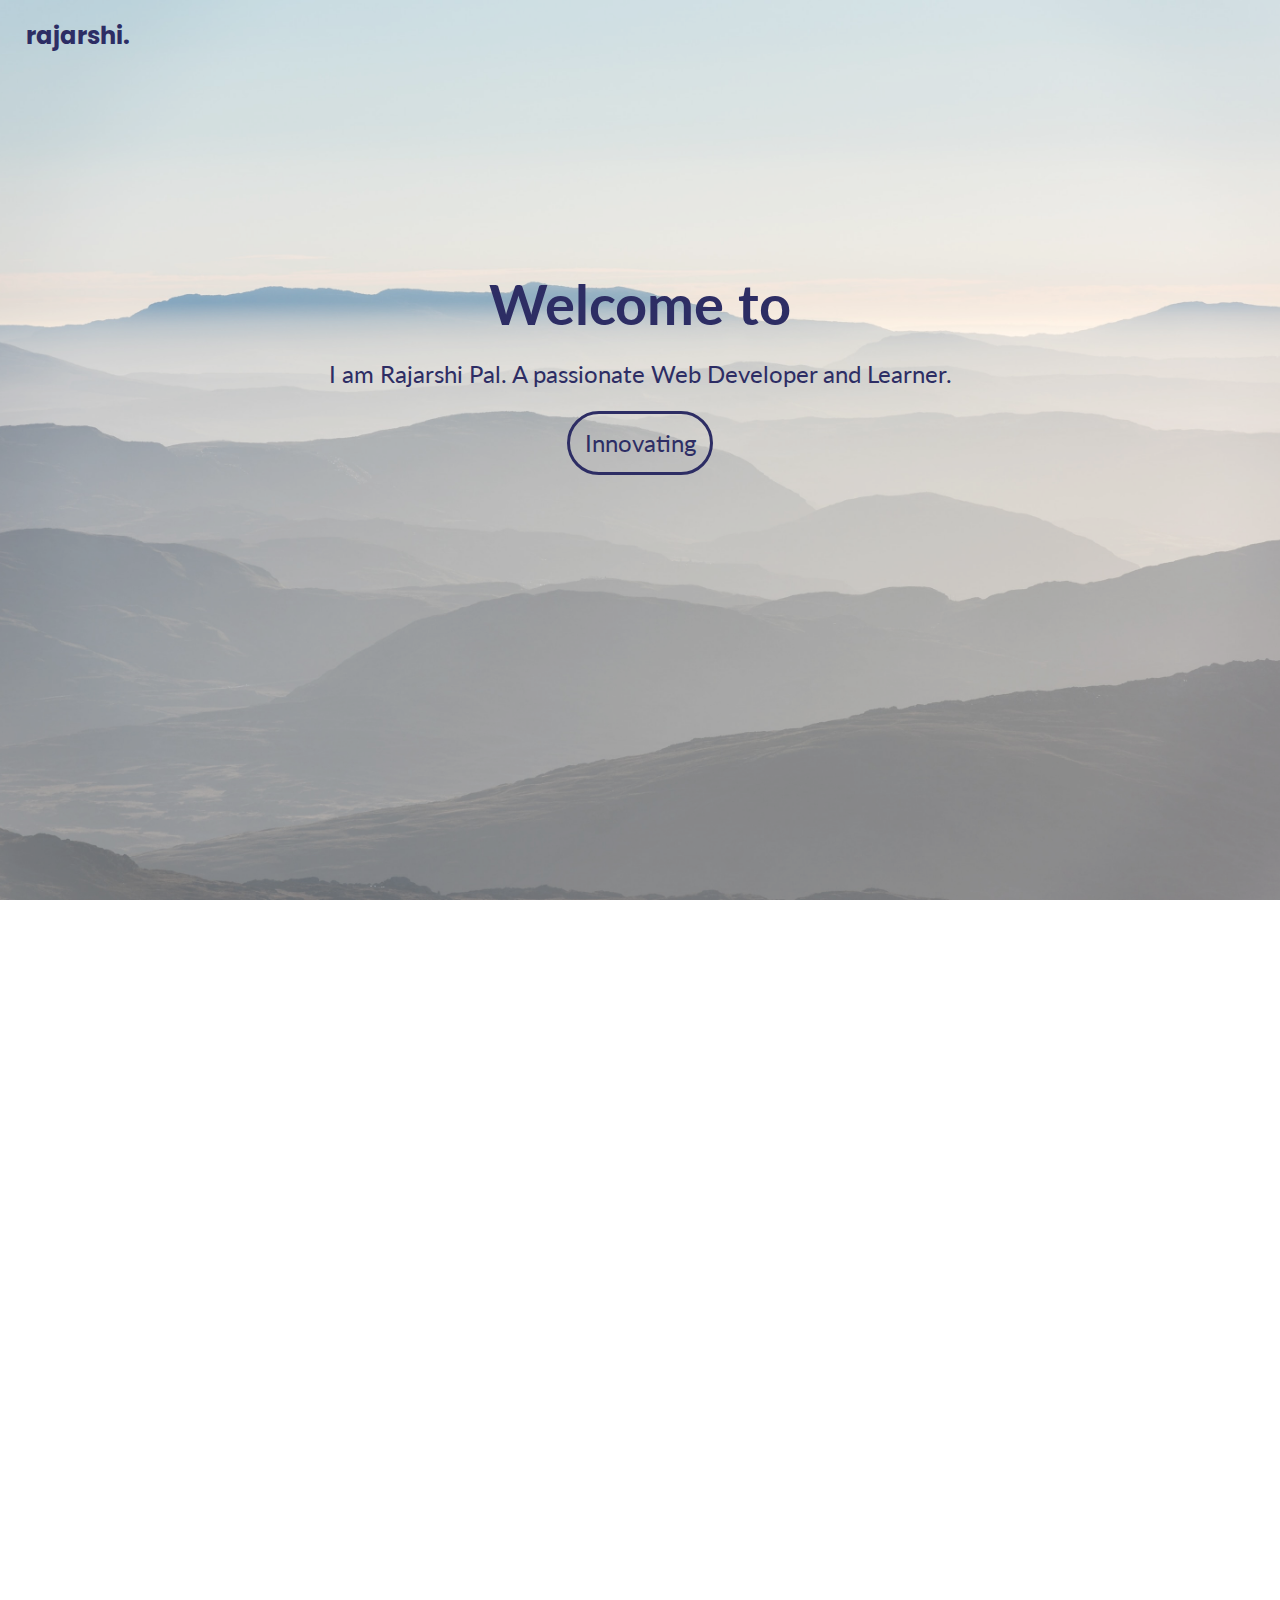
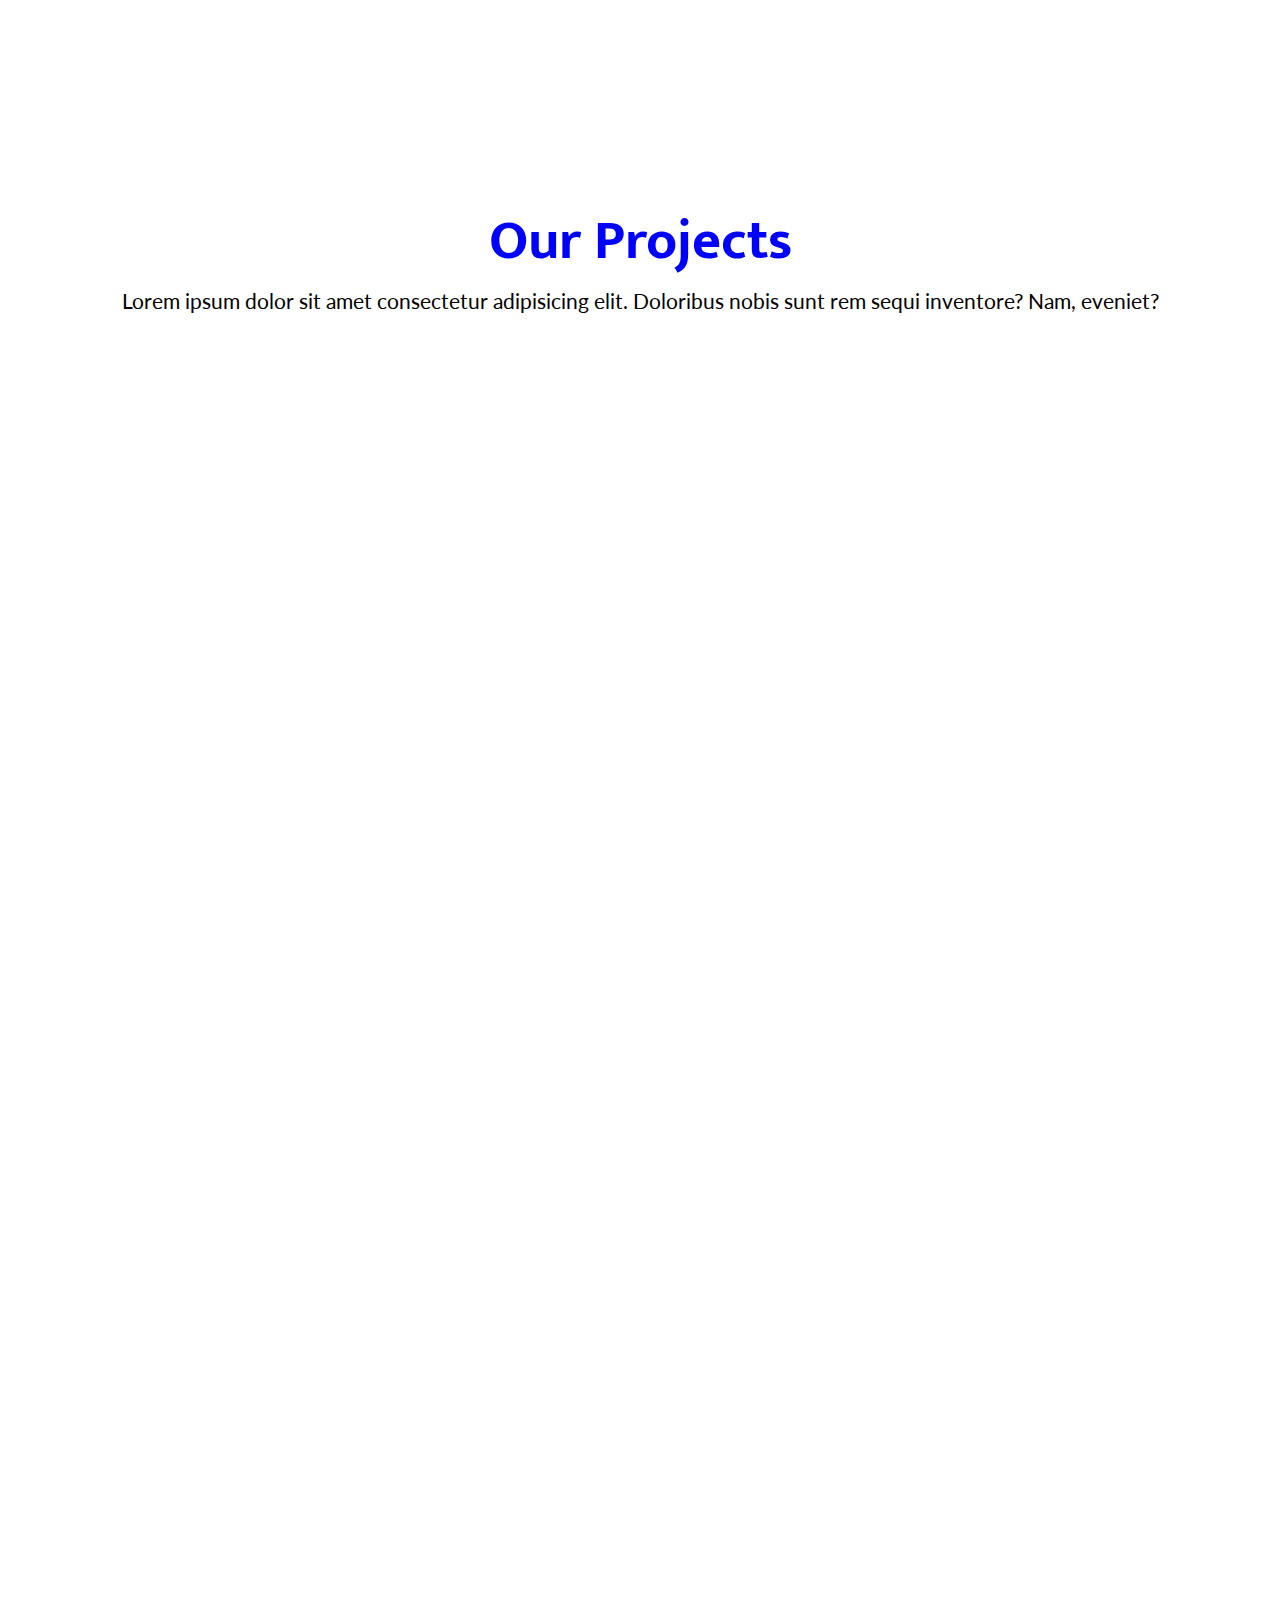
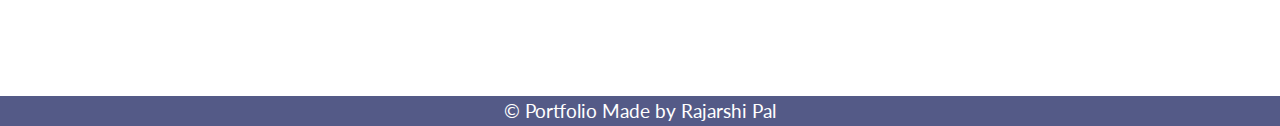
==== index.html @ eeebaffc "Added Snake Game Link" ====
<!DOCTYPE html>
<html lang="en">
  <head>
    <meta charset="UTF-8" />
    <meta name="viewport" content="width=device-width, initial-scale=1.0" />
    <title>My Portfolio| Rajarshi Pal</title>
    <!-- CSS File -->
    <link rel="stylesheet" href="style.css" />
    <!-- CSS ICONS -->
    <link
      rel="stylesheet"
      href="https://unicons.iconscout.com/release/v4.0.8/css/line.css"
    />
    <!-- Website icon  -->
    <link
      rel="apple-touch-icon"
      sizes="180x180"
      href="RP/apple-touch-icon.png"
    />
    <link
      rel="icon"
      type="image/png"
      sizes="32x32"
      href="RP/favicon-32x32.png"
    />
    <link
      rel="icon"
      type="image/png"
      sizes="16x16"
      href="RP/favicon-16x16.png"
    />
    <link rel="manifest" href="/site.webmanifest" />
  </head>
  <body>
    <!-- Preloader -->
    <div id="preloader"></div>

    <!-- Menu button and navbar -->
    <div id="menubtn"><i class="uil uil-bars btn-menu"></i></div>
    <nav id="navbar">
      <h2 class="nav-title">Navigation</h2>
      <i class="uil uil-times btn-cancel"></i>
      <ul class="nav-items">
        <li class="list-items"><a href="#Home">Home</a></li>
        <li class="list-items"><a href="#About">About</a></li>
        <li class="list-items"><a href="#Skills">Skills</a></li>
        <li class="list-items"><a href="#Projects">Projects</a></li>
        <li class="list-items"><a href="#Contacts">Contacts</a></li>
        <li class="list-items list-para">
          <p>
            Lorem ipsum dolor sit amet consectetur adipisicing elit. Voluptate
            laboriosam fugiat amet porro reprehenderit consectetur perspiciatis?
          </p>
        </li>
        <li class="list-items list-iconbox">
          <a href="#"
            ><i id="linked-icon" class="uil uil-linkedin-alt list-icons"></i
          ></a>
          <a href="#"
            ><i id="git-icon" class="uil uil-github-alt list-icons"></i
          ></a>
          <a href="#"
            ><i id="twiter-icon" class="uil uil-twitter-alt list-icons"></i
          ></a>
          <a href="#"
            ><i id="telegram-icon" class="uil uil-telegram-alt list-icons"></i
          ></a>
          <a href="#"
            ><i id="whatsapp-icon" class="uil uil-whatsapp list-icons"></i
          ></a>
        </li>
      </ul>
    </nav>

    <!-- Home Section -->
    <section id="Home">
      <div class="logo">rajarshi.</div>
      <div class="typeWriteBox">
        <h2 class="typeWriteTitle">
          <!-- Text will be dynamically added -->
        </h2>
        <p class="para">
          I am Rajarshi Pal. A passionate Web Developer and Learner.
        </p>
        <p class="typeWritePara para">
          <!-- Text will be dynamically added -->
        </p>
      </div>
    </section>

    <!-- About Section -->
    <section id="About">
      <div class="AboutBox">
        <div class="aboutImgBox">
          <img src="images/dp.jpeg" alt="My Image" />
        </div>
        <div class="aboutInfoBox">
          <h1 class="title-info">About Me</h1>
          <p class="para-info">
            I am a passionate JavaScript and Frontend Developer based on West
            Bengal, India who likes to transform imagination into reality.
          </p>
          <div class="aboutSpanBox">
            <div class="span-label">
              <span class="label-items">Name:</span>
              <span class="label-items">Date of Birth:</span>
              <span class="label-items">Address:</span>
              <span class="label-items">Zip Code:</span>
              <span class="label-items">Email:</span>
              <span class="label-items">Phone:</span>
            </div>
            <div class="span-value">
              <span class="val-items">Rajarshi Pal</span>
              <span class="val-items">Marth 23<sup>rd</sup>, 2004</span>
              <span class="val-items">Dum-Dum Nagerbazar, Kolkata</span>
              <span class="val-items">700055</span>
              <span class="val-items">rajarship23@gmail.com</span>
              <span class="val-items">+91 8100091562</span>
            </div>
          </div>
          <div class="aboutBtnBox">
            <i class="uil uil-github about-gitIcon"></i>
            <a href="https://github.com/palrajarshi" target="_blank"
              >Visit Github</a
            >
          </div>
        </div>
      </div>
    </section>

    <!-- Skills Section -->
    <section id="Skills">
      <nav class="skill-navbar" id="skillbar">
        <ul id="skill-items">
          <li>
            <a href="#edubox">Education</a>
          </li>
          <li>
            <a href="#expbox">Experience</a>
          </li>
          <li>
            <a href="#langbox">Languages</a>
          </li>
        </ul>
      </nav>

      <!-- Education -->
      <div class="skillsbox">
        <div id="edubox">
          <h3 class="skill-title">Education</h3>
          <div class="skill-value">
            <div class="skill-btns"><i class="uil uil-clipboard-alt"></i></div>
            <div class="skill-para">
              <p class="para-duration">2020-2024</p>
              <p class="para-primary">Bachelor's Degree</p>
              <p class="para-secondary">Guru Nanak Institute of Technology</p>
              <p class="para-tertiary">
                Lorem ipsum dolor, sit amet consectetur adipisicing elit.
                Recusandae dignissimos ducimus obcaecati, praesentium tenetur
                omnis?
              </p>
            </div>
          </div>
          <hr style="border: 1px solid rgba(0, 0, 0, 0.3); width: 80%" />
          <div class="skill-value">
            <div class="skill-btns"><i class="uil uil-clipboard-alt"></i></div>
            <div class="skill-para">
              <p class="para-duration">2020-2024</p>
              <p class="para-primary">Bachelor's Degree</p>
              <p class="para-secondary">Guru Nanak Institute of Technology</p>
              <p class="para-tertiary">
                Lorem ipsum dolor, sit amet consectetur adipisicing elit.
                Recusandae dignissimos ducimus obcaecati, praesentium tenetur
                omnis?
              </p>
            </div>
          </div>
          <hr style="border: 1px solid rgba(0, 0, 0, 0.3); width: 80%" />
          <div class="skill-value">
            <div class="skill-btns"><i class="uil uil-clipboard-alt"></i></div>
            <div class="skill-para">
              <p class="para-duration">2020-2024</p>
              <p class="para-primary">Bachelor's Degree</p>
              <p class="para-secondary">Guru Nanak Institute of Technology</p>
              <p class="para-tertiary">
                Lorem ipsum dolor, sit amet consectetur adipisicing elit.
                Recusandae dignissimos ducimus obcaecati, praesentium tenetur
                omnis?
              </p>
            </div>
          </div>
          <hr style="border: 1px solid rgba(0, 0, 0, 0.3); width: 80%" />
        </div>

        <!-- Experience -->
        <div id="expbox">
          <h3 class="skill-title margintop">Experiences</h3>
          <div class="skill-value">
            <div class="skill-btns"><i class="uil uil-clipboard-alt"></i></div>
            <div class="skill-para">
              <p class="para-duration">2020-2024</p>
              <p class="para-primary">Bachelor's Degree</p>
              <p class="para-secondary">Guru Nanak Institute of Technology</p>
              <p class="para-tertiary">
                Lorem ipsum dolor, sit amet consectetur adipisicing elit.
                Recusandae dignissimos ducimus obcaecati, praesentium tenetur
                omnis?
              </p>
            </div>
          </div>
          <hr style="border: 1px solid rgba(0, 0, 0, 0.3); width: 80%" />
          <div class="skill-value">
            <div class="skill-btns"><i class="uil uil-clipboard-alt"></i></div>
            <div class="skill-para">
              <p class="para-duration">2020-2024</p>
              <p class="para-primary">Bachelor's Degree</p>
              <p class="para-secondary">Guru Nanak Institute of Technology</p>
              <p class="para-tertiary">
                Lorem ipsum dolor, sit amet consectetur adipisicing elit.
                Recusandae dignissimos ducimus obcaecati, praesentium tenetur
                omnis?
              </p>
            </div>
          </div>
          <hr style="border: 1px solid rgba(0, 0, 0, 0.3); width: 80%" />
          <div class="skill-value">
            <div class="skill-btns"><i class="uil uil-clipboard-alt"></i></div>
            <div class="skill-para">
              <p class="para-duration">2020-2024</p>
              <p class="para-primary">Bachelor's Degree</p>
              <p class="para-secondary">Guru Nanak Institute of Technology</p>
              <p class="para-tertiary">
                Lorem ipsum dolor, sit amet consectetur adipisicing elit.
                Recusandae dignissimos ducimus obcaecati, praesentium tenetur
                omnis?
              </p>
            </div>
          </div>
          <hr style="border: 1px solid rgba(0, 0, 0, 0.3); width: 80%" />
        </div>

        <!-- Language -->
        <div id="langbox">
          <h3 class="skill-title margintop">Languages</h3>
          <div class="skill-value">
            <div class="skill-btns"><i class="uil uil-clipboard-alt"></i></div>
            <div class="skill-para">
              <p class="para-primary">English</p>
              <p class="para-secondary">Prefered Language</p>
              <p class="para-tertiary">
                Lorem ipsum dolor, sit amet consectetur adipisicing elit.
                Recusandae dignissimos ducimus obcaecati, praesentium tenetur
                omnis?
              </p>
            </div>
          </div>
          <hr style="border: 1px solid rgba(0, 0, 0, 0.3); width: 80%" />
          <div class="skill-value">
            <div class="skill-btns"><i class="uil uil-clipboard-alt"></i></div>
            <div class="skill-para">
              <p class="para-primary">Hindi</p>
              <p class="para-secondary">Secondary Language</p>
              <p class="para-tertiary">
                Lorem ipsum dolor, sit amet consectetur adipisicing elit.
                Recusandae dignissimos ducimus obcaecati, praesentium tenetur
                omnis?
              </p>
            </div>
          </div>
          <hr style="border: 1px solid rgba(0, 0, 0, 0.3); width: 80%" />
          <div class="skill-value">
            <div class="skill-btns"><i class="uil uil-clipboard-alt"></i></div>
            <div class="skill-para">
              <p class="para-primary">Bengali</p>
              <p class="para-secondary">Mother tongue</p>
              <p class="para-tertiary">
                Lorem ipsum dolor, sit amet consectetur adipisicing elit.
                Recusandae dignissimos ducimus obcaecati, praesentium tenetur
                omnis?
              </p>
            </div>
          </div>
          <hr style="border: 1px solid rgba(0, 0, 0, 0.3); width: 80%" />
        </div>
      </div>
    </section>

    <!-- Projects Section -->
    <section id="Projects">
      <h1 class="contact-title">Our Projects</h1>
      <p class="contact-para">
        Lorem ipsum dolor sit amet consectetur adipisicing elit. Doloribus nobis
        sunt rem sequi inventore? Nam, eveniet?
      </p>
      <div class="projbox">
        <div class="proj-items">
          <img src="images/project1.png" alt="" />
          <div class="text-over">
            <a
              href="https://palrajarshi.github.io/Jumping-Game/"
              target="_blank"
              ><i class="uil uil-link link-icon"></i
            ></a>
            <p>Kazuha Jump! A Jumping Game</p>
          </div>
        </div>
        <div class="proj-items">
          <img src="images/project2.png" alt="" />
          <div class="text-over">
            <a href="https://palrajarshi.github.io/Notes-App/" target="_blank"
              ><i class="uil uil-link link-icon"></i
            ></a>
            <p>Awesome Series: Notes App</p>
          </div>
        </div>
        <div class="proj-items">
          <img src="images/project4.png" alt="" />
          <div class="text-over">
            <a
              href="https://palrajarshi.github.io/Countdown-Timer/"
              target="_blank"
              ><i class="uil uil-link link-icon"></i
            ></a>
            <p>Awesome Series: Timer</p>
          </div>
        </div>
        <div class="proj-items">
          <img src="images/project3.png" alt="" />
          <div class="text-over">
            <a
              href="https://palrajarshi.github.io/Analog-Clock/"
              target="_blank"
              ><i class="uil uil-link link-icon"></i
            ></a>
            <p>Awesome Series: Clock Analog</p>
          </div>
        </div>
        <div class="proj-items">
          <img src="images/project5.png" alt="" />
          <div class="text-over">
            <a href="https://palrajarshi.github.io/Snake-Game/"
              ><i class="uil uil-link link-icon"></i
            ></a>
            <p>Snake Mania: Snake Game!</p>
          </div>
        </div>
        <div class="proj-items">
          <img src="images/project6.png" alt="" />
          <div class="text-over">
            <a href="https://palrajarshi.github.io/Calculator/" target="_blank"
              ><i class="uil uil-link link-icon"></i
            ></a>
            <p>Awesome Series: Calculator!</p>
          </div>
        </div>
      </div>
    </section>

    <!-- Contacts Section -->
    <section id="Contacts">
      <h1 class="contact-title">Contact Me</h1>
      <p class="contact-para">
        Lorem ipsum dolor sit amet consectetur adipisicing elit. Doloribus nobis
        sunt rem sequi inventore? Nam, eveniet?
      </p>
      <div class="contact-cards">
        <div class="card-items">
          <div class="item-icons"><i class="uil uil-whatsapp"></i></div>
          <p class="para-primary text-center">Whatsapp</p>
          <p class="para-tertiary text-center">
            Lorem ipsum dolor sit amet consectetur adipisicing elit.
          </p>
        </div>
        <div class="card-items">
          <div class="item-icons"><i class="uil uil-linkedin"></i></div>
          <p class="para-primary text-center">LinkedIn</p>
          <p class="para-tertiary text-center">
            Lorem, ipsum dolor sit amet consectetur adipisicing elit.
            Perspiciatis!
          </p>
        </div>
        <div class="card-items">
          <div class="item-icons"><i class="uil uil-telegram-alt"></i></div>
          <p class="para-primary text-center">Email</p>
          <p class="para-tertiary text-center">
            Lorem, ipsum dolor sit amet consectetur adipisicing elit.
            Perspiciatis!
          </p>
        </div>
        <div class="card-items">
          <div class="item-icons"><i class="uil uil-globe"></i></div>
          <p class="para-primary text-center">Website</p>
          <p class="para-tertiary text-center">
            Lorem, ipsum dolor sit amet consectetur adipisicing elit.
            Perspiciatis!
          </p>
        </div>
      </div>
    </section>
    <footer id="Foot">&copy; Portfolio Made by Rajarshi Pal</footer>
    <script src="script.js" defer></script>
  </body>
</html>
---- style.css ----
/* 1. Import Font */
@import url("https://fonts.googleapis.com/css2?family=DM+Serif+Display&family=Dancing+Script:wght@600&family=Fjalla+One&family=Kanit:wght@300&family=Lato&family=Roboto+Slab&display=swap");
@import url("https://fonts.googleapis.com/css2?family=Kanit:wght@300&family=Merriweather:wght@300&family=Mukta:wght@500&family=Poppins&display=swap");
/* 2. Initialisations */
* {
  font-family: "Lato", sans-serif;
  margin: 0;
  padding: 0;
  box-sizing: border-box;
}
html {
  scroll-behavior: smooth;
}
#preloader {
  background: #000 url(images/b6e0b072897469.5bf6e79950d23.gif) no-repeat center
    center;
  background-size: 25%;
  height: 100vh;
  width: 100%;
  position: fixed;
  z-index: 100;
}

/* 3.Section - Navbar */
#navbar {
  background: rgb(66 87 107 / 67%);
  z-index: 1;
  position: fixed;
  right: 0;
  top: 0;
  height: 100vh;
  width: 18rem;
  transition: all 0.6s ease;
  transform: translateX(100%);
}
/* 3.1 Navbar Menu button */
#menubtn {
  width: 3rem;
  text-align: center;
  border-radius: 0.6rem;
  font-size: 2rem;
  background: #4e535f9e;
  color: white;
  position: fixed;
  top: 2%;
  right: 1%;
  cursor: pointer;
  z-index: 10;
}
.btn-cancel {
  font-size: 2rem;
  position: absolute;
  color: white;
  top: 2.5%;
  right: 5%;
  cursor: pointer;
}
.btn-cancel:hover {
  color: #b353f9;
}

/* 3.2 Navbar ul(nav- items) */
.nav-title {
  color: #2de7c7;
  margin: 1rem;
  font-family: "Kanit", sans-serif;
}
.nav-items {
  color: white;
  font-size: 1.2rem;
  list-style: none;
  width: 90%;
  height: 90%;
  margin: 2rem auto;
  font-family: "Roboto Slab", serif;
}

/* 3.3 Animate ul(nav-items) */
.animateItems {
  animation: aniLeftSlide 0.6s ease-in-out;
}
@keyframes aniLeftSlide {
  0% {
    transform: translateX(60%);
  }
  100% {
    transform: translateX(0%);
  }
}

.list-items {
  margin: 0.4rem;
  padding: 0.4rem;
}
.list-items:nth-child(-n + 6):not(:nth-child(7)):hover {
  box-shadow: 2px 2px;
}
.list-iconbox {
  display: flex;
  justify-content: space-between;
  align-items: end;
  height: 30%;
}
.list-items a {
  color: white;
  text-decoration: none;
  transform: rotateY(0deg);
  transition: transform 0.6s ease;
}

.list-icons {
  font-size: 2rem;
}
.list-items a:hover,
.list-items:nth-child(6):hover {
  color: #2ac3ec;
  transform: rotateY(360deg);
}

/* 4.Section - Home */
#Home {
  height: 100vh;
  display: flex;
  justify-content: center;
  align-items: center;
}
.logo {
  font-family: "Poppins", sans-serif;
  position: absolute;
  top: 2%;
  left: 2%;
  font-size: 1.5rem;
  font-weight: bold;
  color: #2d2d64;
}
#Home::before {
  content: "";
  position: absolute;
  height: 100%;
  width: 100%;
  background: var(--changeBg, url(images/bgcheck3.jpg));
  background-repeat: no-repeat;
  background-position: center;
  background-size: cover;
  height: 100vh;
  z-index: -3;
  transition: background 0.6s ease;
  opacity: 80%;
}

/* 4.1 Home: Title and Para */

.typeWriteBox {
  height: 40%;
  display: flex;
  flex-direction: column;
  align-items: center;
  font-family: "DM Serif Display", serif;
  color: #2d2d64;
}
.typeWriteTitle {
  font-size: 3.5rem;
}
.para {
  font-family: "Lato", sans-serif;
  margin-top: 1rem;
  padding: 0.4rem;
  font-size: 1.5rem;
  white-space: nowrap;
  text-align: center;
}
.typeWritePara {
  padding: 0.9rem;
  border-radius: 2rem;
  border: transparent;
  text-align: center;
  border: 0.2rem solid;
  opacity: 0;
  transition: opacity 3s ease;
}

/* 4. Section - About */
#About {
  margin: 2rem 0 4rem 0;
  display: flex;
  align-items: center;
  justify-content: center;
}
.AboutBox {
  display: flex;
  height: 90%;
  width: 80%;
  transform: translateX(0);
}
.aboutImgBox {
  /* border: 2px solid; */
  opacity: 0;
  height: 100%;
  width: 40%;
  border-radius: 1rem;
  overflow: hidden;
  transition: all 0.6s ease;
}
/* 4.1 Section - About Info Box */
.aboutInfoBox {
  opacity: 0;
  height: 100%;
  width: 55%;
  margin-left: 3rem;
  transition: all 1.6s ease-in-out;
}
.title-info {
  font-size: 3.5rem;
  display: flex;
  align-items: center;
  height: 15%;
  color: blue;
  font-family: "Mukta", sans-serif;
}
.para-info {
  font-size: 1.1rem;
  color: #787278;
  height: 15%;
  display: flex;
  align-items: center;
  margin-bottom: 1rem;
}
/* 4.2 Section - Spanbox (label and val) Box  */
.aboutSpanBox {
  display: flex;
  font-size: 1.1rem;
  height: 55%;
  margin-bottom: 1rem;
}
.span-label {
  display: flex;
  flex-direction: column;
  color: #2e2c2c;
  margin-right: 1rem;
  font-weight: bold;
}
.span-value {
  display: flex;
  flex-direction: column;
  color: #948d8d;
}

.label-items,
.val-items {
  line-height: 3rem;
  white-space: nowrap;
}
/* .label-items{
  white-space: nowrap;
} */
/* 4.3 Section - Button Box  */
.aboutBtnBox {
  display: flex;
  align-items: center;
  height: 15%;
}
.aboutBtnBox a {
  text-decoration: none;
  color: white;
  font-size: 1.2rem;
  margin-left: 0.3rem;
  background-color: #3e64ff;
  border: #5871d6c5;
  padding: 0.6rem;
  border-radius: 1rem;
  box-shadow: 2px 2px rgba(0, 0, 0, 0.3);
}
.aboutBtnBox a:hover {
  color: #07154b;
}
.about-gitIcon {
  cursor: pointer;
  margin-left: 0.3rem;
  font-size: 2.5rem;
}

/* 4.4 Section - About Image Box  */
.aboutImgBox img {
  height: 100%;
  width: 100%;
  object-fit: fill;
}

/* 5. Section - Skills */
#Skills {
  display: flex;
  opacity: 0;
  transition: 0.6s ease;
}

/* 5.1 Skill Navbar */
#skillbar {
  opacity: 0;
  position: sticky;
  left: 0;
  top: 30%;
  width: 20%;
  height: 15%;
  display: flex;
  justify-content: center;
  align-items: center;
}
#skill-items {
  list-style: none;
}
#skill-items li {
  padding: 0.5rem;
  margin: 0.1rem;
}
#skill-items li a {
  font-size: 1.3rem;
  font-family: "Kanit", sans-serif;
  color: black;
  text-decoration: none;
  font-weight: bold;
}
#skill-items li a:hover {
  color: blue;
}

/* Dynamically add effect */
.AddNavEffect {
  box-shadow: 2px 2px rgba(0, 0, 0, 0.3);
  padding: 0.4rem;
  transform: translateX(20%);
  transition: 0.6s ease;
  border-bottom: 0.2rem solid blue;
}
.skillsbox {
  width: 75%;
  height: 100%;
  margin-left: 1rem;
}

.skill-title {
  font-size: 2.2rem;
  color: blue;
  font-family: "Mukta", sans-serif;
  margin: 0rem 1rem 1rem 1rem;
}
.margintop {
  margin-top: 2rem;
}
.skill-value {
  display: flex;
  margin: 1rem;
  font-size: 1.2rem;
}
.uil-clipboard-alt {
  font-size: 2.1rem;
  background-color: blue;
  border-radius: 30%;
  color: white;
  padding: 0.2rem;
}
.skill-btns {
  margin: 0.5rem 0.5rem 0 0.6rem;
}
.skill-para {
  width: 75%;
}

#edubox {
  transform: translateY(0%);
  opacity: 0;
  transition: 0.6s ease;
}
#expbox {
  transform: translateY(0%);
  opacity: 0;
  transition: 0.6s ease;
}
#langbox {
  transform: translateY(0%);
  opacity: 0;
  transition: 0.6s ease;
}
/* 5.2 Section: Skills, Para  */
.para-duration {
  color: blue;
}
.para-primary {
  font-family: "Merriweather", serif;
  font-size: 1.4rem;
  padding: 0.2rem;
  margin: 0.2rem;
  font-weight: bold;
}
.para-duration {
  font-family: "Merriweather", serif;
  padding: 0.2rem;
  margin: 0.2rem;
}
.para-secondary {
  font-family: "Merriweather", serif;
  font-weight: bold;
  padding: 0.2rem;
  margin: 0.2rem;
  font-size: 1.1rem;
}
.para-tertiary {
  font-family: "Merriweather", serif;
  padding: 0.2rem;
  margin: 0.2rem;
  font-size: 1rem;
  color: #888080;
}
/* 5.2.1 Dynamic Animations */
.animateYitems {
  animation: aniYSlide 0.6s ease-in-out;
}
@keyframes aniYSlide {
  0% {
    transform: translateY(80%);
  }
  100% {
    transform: translateY(0%);
  }
}
/* 6 Section: Projects  */
#Projects {
  /* opacity: 0; */
  margin-top: 2rem;
  transition: 0.6s ease;
}
.projbox {
  opacity: 0;
  margin-top: 2rem;
  display: grid;
  grid-template-columns: repeat(auto-fill, minmax(23rem, 1fr));
  grid-template-rows: repeat(2, 1fr);
  transition: 1s ease;
}
.proj-items {
  position: relative;
}
.proj-items img {
  border: 2px solid white;
  object-fit: fill;
  height: 100%;
  width: 100%;
}
/* 6.1 Text over */
.text-over {
  color: wheat;
  border: 2px solid;
  position: absolute;
  display: flex;
  justify-content: center;
  align-items: center;
  top: 0;
  font-size: 1.6rem;
  opacity: 0;
  width: 100%;
  height: 100%;
  transition: 0.6s ease;
}
.text-over p {
  font-family: "Mukta", sans-serif;
}
.text-over a {
  color: white;
}
.bgBlue {
  background: #2727ee89;
  transition: 0.3s ease;
}
.link-icon {
  cursor: pointer;
  margin-right: 0.7rem;
  /* font-size: 2rem; */
}
/* 7 Section: Contacts  */
#Contacts {
  margin: 3rem 0 2rem 0;
  opacity: 0;
  transition: 2.5s ease;
}

.contact-para {
  text-align: center;
  font-size: 1.3rem;
}
.contact-title {
  text-align: center;
  font-size: 3.5rem;
  color: blue;
  font-family: "Mukta", sans-serif;
}

/* 6.1 Section: Contacts - Card items */
.contact-cards {
  display: grid;
  grid-template-columns: repeat(auto-fill, minmax(15rem, 1fr));
  gap: 2rem;
  width: 80%;
  margin: 3.7rem auto;
  justify-content: center;
}
.card-items {
  padding-top: 0.5rem;
  border-radius: 0.8rem;
  box-shadow: -0.2rem -0.2rem 0.9rem 0.3rem rgba(0, 0, 0, 0.3);
  transition: 0.6s ease;
  height: 19rem;
}
.card-items:hover {
  transform: scale(1.1);
}
.text-center {
  text-align: center;
  margin-top: 1rem;
}
.item-icons {
  display: flex;
  justify-content: center;
  color: white;
  background: blue;
  border-radius: 50%;
  font-size: 4rem;
  width: 44%;
  padding: 1rem;
  margin: 1rem auto;
}

/* Foot Section */
#Foot {
  background: #545a87;
  color: white;
  text-align: center;
  font-size: 1.2rem;
  padding: 0.2rem;
  margin-top: 1rem;
}

/* Responsive */
@media (min-width: 1501px) {
  .projbox {
    grid-template-columns: repeat(auto-fill, minmax(30rem, 1fr));
  }
  .contact-cards {
    grid-template-columns: repeat(auto-fill, minmax(18rem, 1fr));
  }
}
/* From width 1450px */
@media (max-width: 1500px) {
  .aboutImgBox {
    width: 25rem;
    height: 32.6rem;
  }
  .contact-cards {
    grid-template-columns: repeat(auto-fill, minmax(15rem, 1fr));
  }
}

/* From width 900px */
@media (max-width: 900px) {
  #skillbar {
    margin-left: 1rem;
  }
  .aboutImgBox {
    width: 34rem;
    margin: auto;
  }
  .projbox {
    grid-template-columns: repeat(auto-fill, minmax(16rem, 1fr));
  }
  .title-info {
    display: block;
    text-align: center;
  }
  .aboutInfoBox {
    margin-top: 2rem;
    width: 90%;
  }
  .aboutSpanBox {
    justify-content: center;
  }
  .AboutBox {
    flex-direction: column;
  }
  .skillsbox {
    margin-left: 3rem;
    width: 100%;
  }
  /* .skillsbox {
    
  } */
}
/* From width 680px */
@media (max-width: 680px) {
  .skill-para {
    width: 100%;
  }
  .typeWriteTitle {
    font-size: 2.5rem;
  }
  .para {
    white-space: inherit;
    font-size: 1.1rem;
  }
  .aboutImgBox {
    width: 28rem;
  }
  .para-primary {
    font-size: 1rem;
  }
  .para-duration {
    font-size: 1rem;
  }
  .para-secondary {
    font-size: 1rem;
  }
  .para-tertiary {
    font-size: 1rem;
  }
  #skill-items li a {
    font-size: 1rem;
  }
  .skill-title {
    font-size: 1.8rem;
  }
  .contact-cards {
    grid-template-columns: repeat(auto-fill, minmax(13rem, 1fr));
  }
}

/* From width 530px */
@media (max-width: 530px) {
  .aboutImgBox {
    width: 18rem;
    border-radius: 50%;
    height: 18rem;
  }
  .title-info {
    font-size: 3rem;
  }
  .aboutSpanBox {
    font-size: 1rem;
  }
  .AboutBox {
    width: 100%;
  }
  #skillbar {
    display: none;
  }
  .skillsbox {
    margin-left: 2rem;
  }
}

/* From width 400px */
@media (max-width: 470px) {
  .typeWriteTitle {
    font-size: 2rem;
    text-align: center;
  }
  .aboutInfoBox {
    margin: auto;
  }
  .span-label {
    width: 32%;
  }
  .label-items,
  .val-items {
    white-space: inherit;
    line-height: 2.6rem;
  }
}
/* From width 395px */
@media (max-width: 395px) {
  #navbar {
    width: 90vw;
  }
  .aboutSpanBox {
    font-size: 0.81rem;
  }
  .para {
    font-size: 0.9rem;
  }
  .typeWriteTitle {
    font-size: 1.8rem;
  }
}
/* From width 350px */
@media (max-width: 350px) {
  #navbar {
    width: 100vw;
  }
  .para {
    font-size: 0.8rem;
  }
  html,
  body {
    overflow: auto;
  }
}
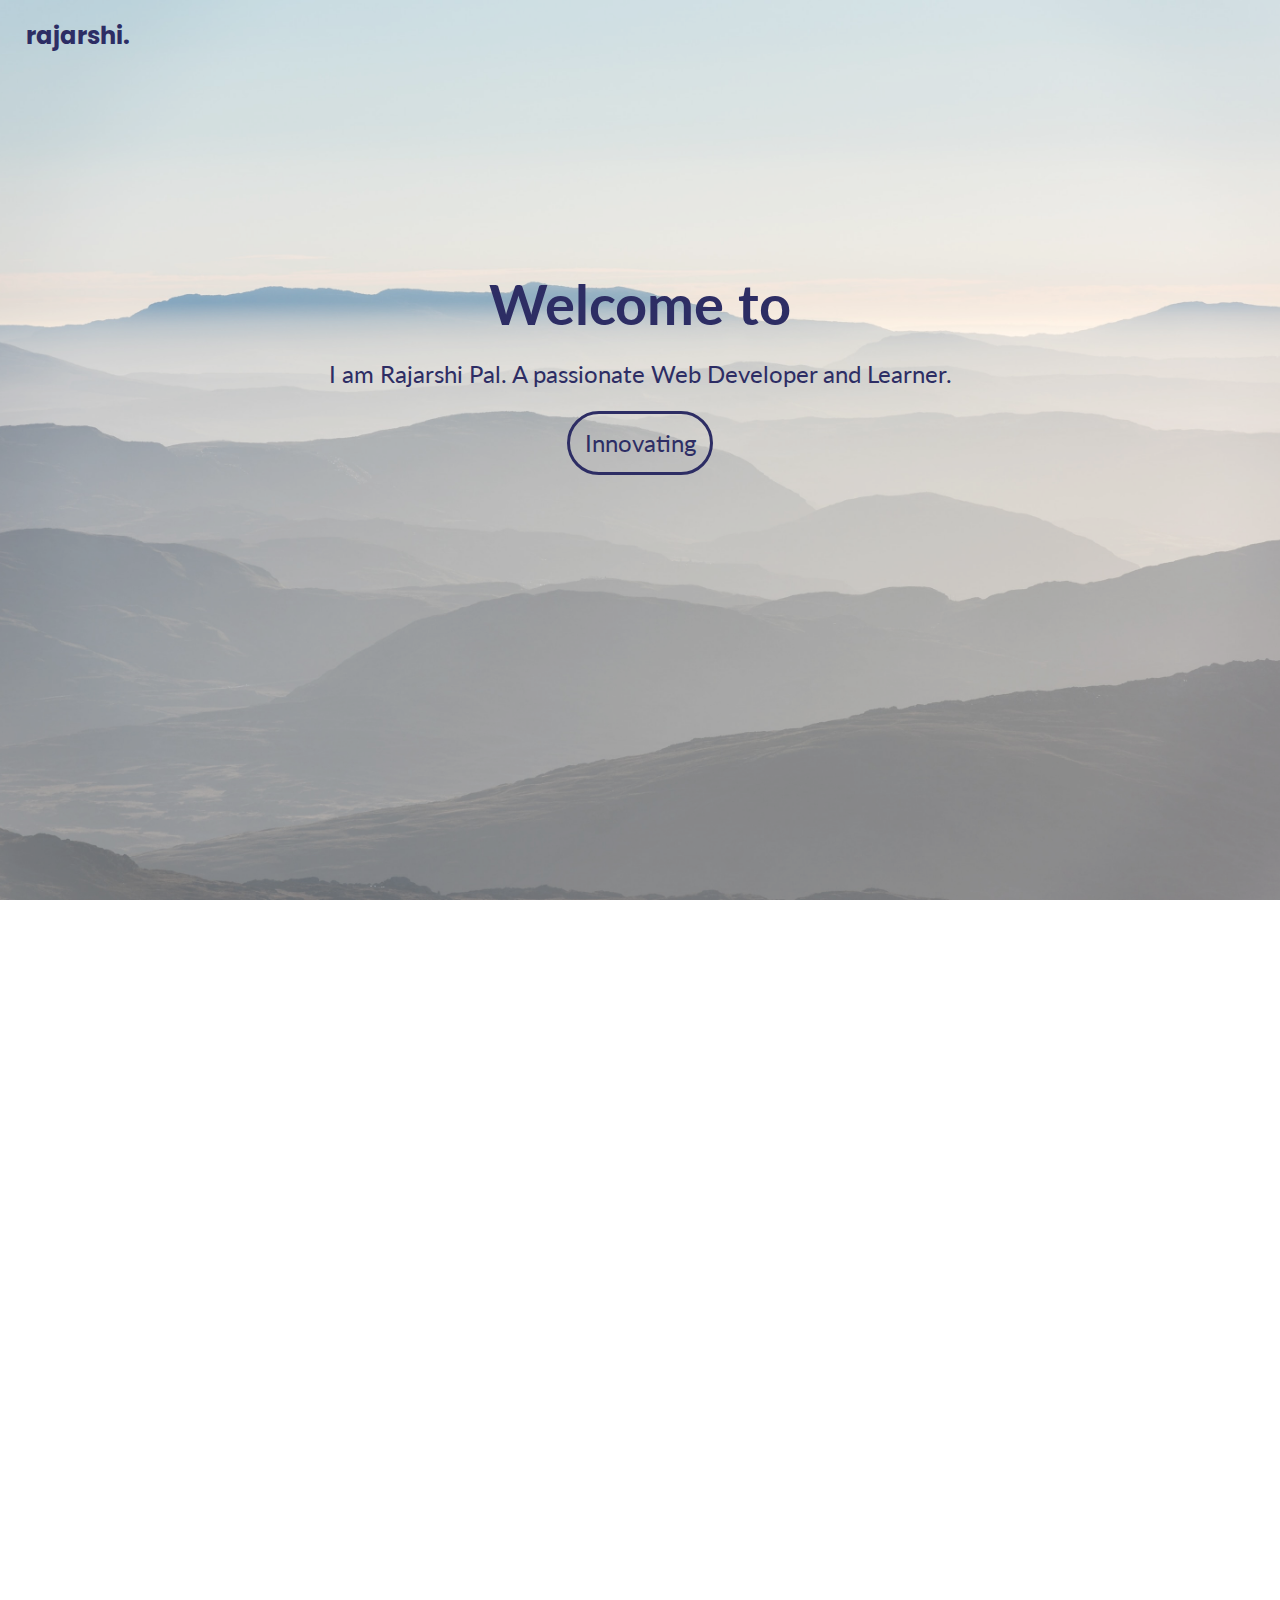
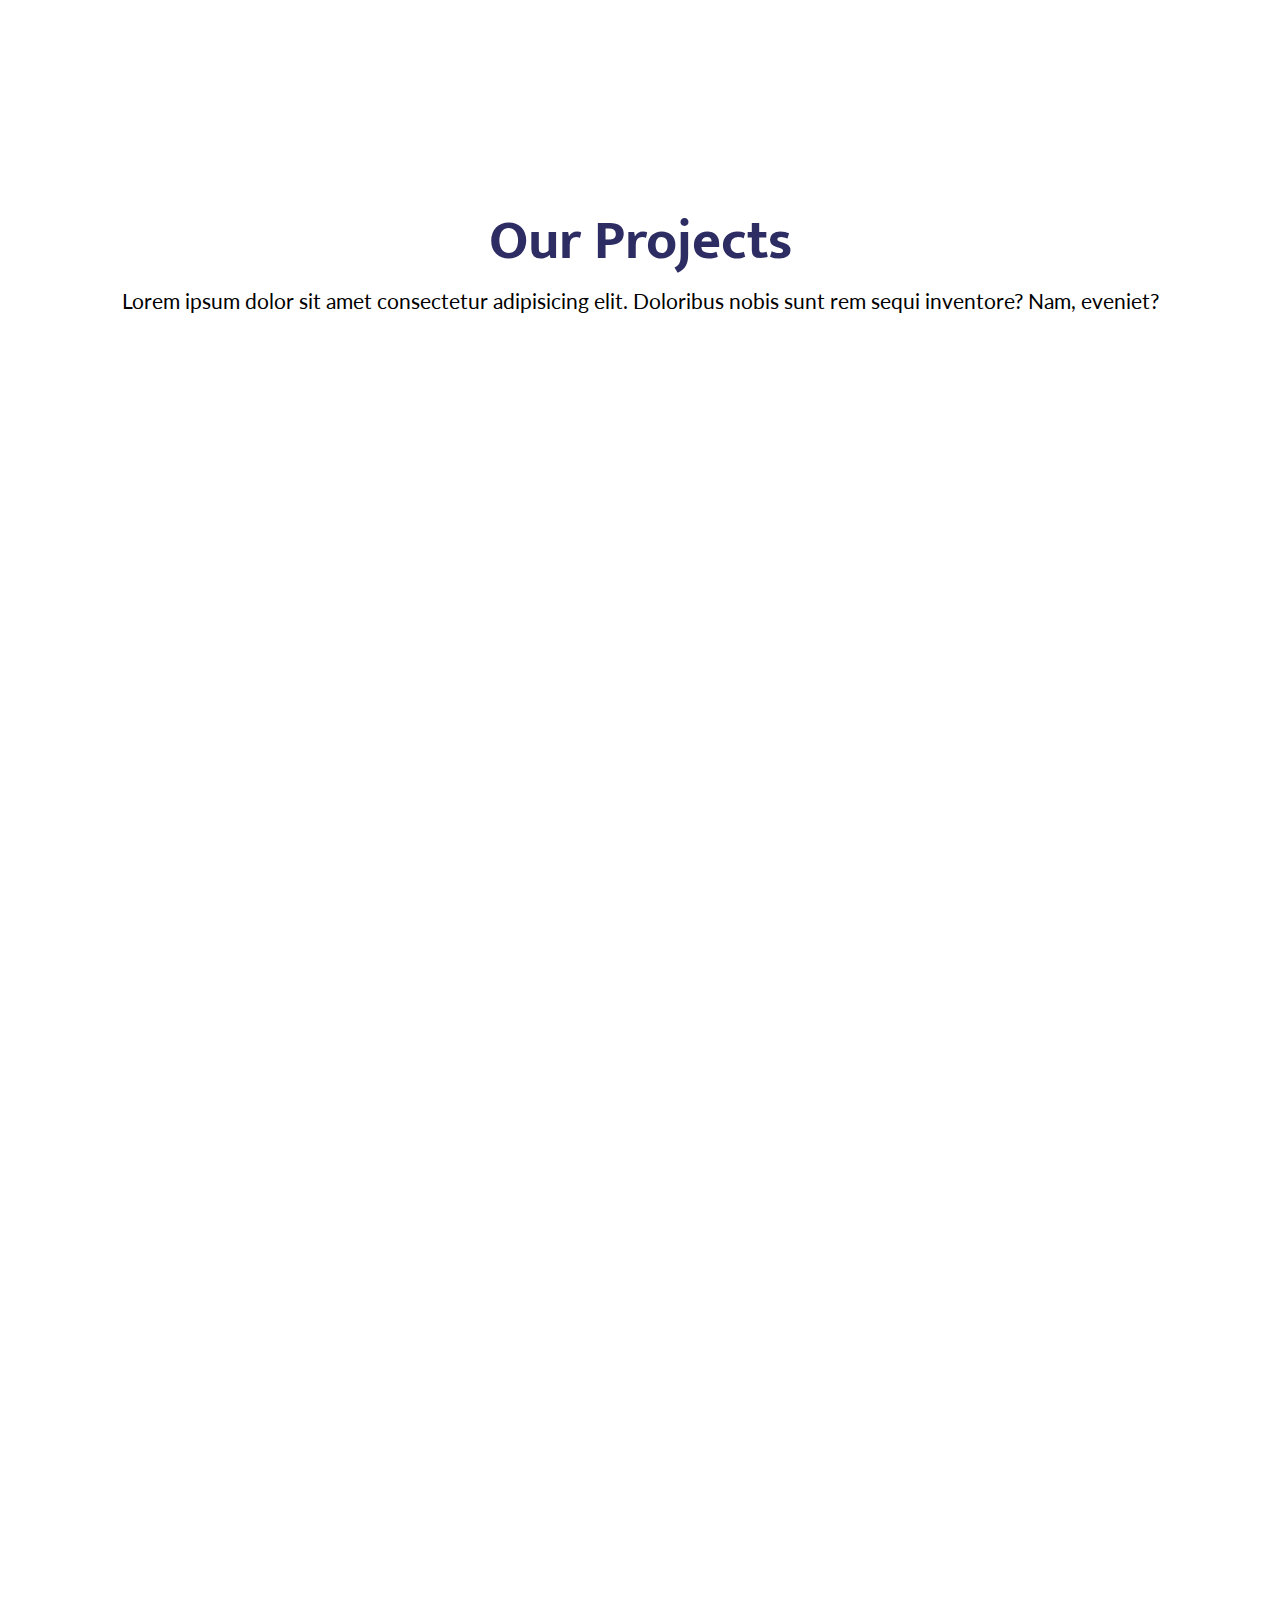
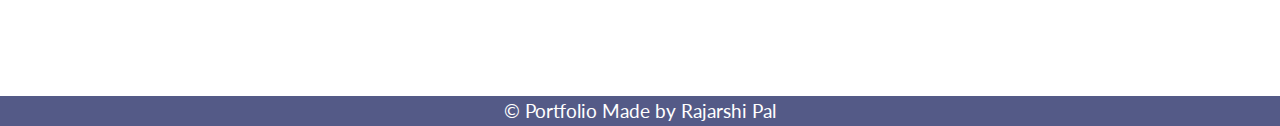
==== commit 57d377dc: "Minor Style Changes" ====
--- a/index.html
+++ b/index.html
@@ -31,7 +31,7 @@
     />
     <link rel="manifest" href="/site.webmanifest" />
   </head>
-  <body>
+  <body class="changeThemeBg">
     <!-- Preloader -->
     <div id="preloader"></div>
 
@@ -74,7 +74,8 @@
 
     <!-- Home Section -->
     <section id="Home">
-      <div class="logo">rajarshi.</div>
+      <div class="logo changeThemeColor">rajarshi.</div>
+      <i id="colors" class="uil uil-palette changeThemeColor changeThemeBg"></i>
       <div class="typeWriteBox">
         <h2 class="typeWriteTitle">
           <!-- Text will be dynamically added -->
@@ -95,7 +96,7 @@
           <img src="images/dp.jpeg" alt="My Image" />
         </div>
         <div class="aboutInfoBox">
-          <h1 class="title-info">About Me</h1>
+          <h1 class="title-info changeThemeColor">About Me</h1>
           <p class="para-info">
             I am a passionate JavaScript and Frontend Developer based on West
             Bengal, India who likes to transform imagination into reality.
@@ -147,39 +148,45 @@
       <!-- Education -->
       <div class="skillsbox">
         <div id="edubox">
-          <h3 class="skill-title">Education</h3>
-          <div class="skill-value">
-            <div class="skill-btns"><i class="uil uil-clipboard-alt"></i></div>
-            <div class="skill-para">
-              <p class="para-duration">2020-2024</p>
-              <p class="para-primary">Bachelor's Degree</p>
-              <p class="para-secondary">Guru Nanak Institute of Technology</p>
-              <p class="para-tertiary">
-                Lorem ipsum dolor, sit amet consectetur adipisicing elit.
-                Recusandae dignissimos ducimus obcaecati, praesentium tenetur
-                omnis?
-              </p>
-            </div>
-          </div>
-          <hr style="border: 1px solid rgba(0, 0, 0, 0.3); width: 80%" />
-          <div class="skill-value">
-            <div class="skill-btns"><i class="uil uil-clipboard-alt"></i></div>
-            <div class="skill-para">
-              <p class="para-duration">2020-2024</p>
-              <p class="para-primary">Bachelor's Degree</p>
-              <p class="para-secondary">Guru Nanak Institute of Technology</p>
-              <p class="para-tertiary">
-                Lorem ipsum dolor, sit amet consectetur adipisicing elit.
-                Recusandae dignissimos ducimus obcaecati, praesentium tenetur
-                omnis?
-              </p>
-            </div>
-          </div>
-          <hr style="border: 1px solid rgba(0, 0, 0, 0.3); width: 80%" />
-          <div class="skill-value">
-            <div class="skill-btns"><i class="uil uil-clipboard-alt"></i></div>
-            <div class="skill-para">
-              <p class="para-duration">2020-2024</p>
+          <h3 class="skill-title changeThemeColor">Education</h3>
+          <div class="skill-value">
+            <div class="skill-btns">
+              <i class="uil uil-clipboard-alt changeIconBg"></i>
+            </div>
+            <div class="skill-para">
+              <p class="para-duration changeThemeColor">2020-2024</p>
+              <p class="para-primary">Bachelor's Degree</p>
+              <p class="para-secondary">Guru Nanak Institute of Technology</p>
+              <p class="para-tertiary">
+                Lorem ipsum dolor, sit amet consectetur adipisicing elit.
+                Recusandae dignissimos ducimus obcaecati, praesentium tenetur
+                omnis?
+              </p>
+            </div>
+          </div>
+          <hr style="border: 1px solid rgba(0, 0, 0, 0.3); width: 80%" />
+          <div class="skill-value">
+            <div class="skill-btns">
+              <i class="uil uil-clipboard-alt changeIconBg"></i>
+            </div>
+            <div class="skill-para">
+              <p class="para-duration changeThemeColor">2020-2024</p>
+              <p class="para-primary">Bachelor's Degree</p>
+              <p class="para-secondary">Guru Nanak Institute of Technology</p>
+              <p class="para-tertiary">
+                Lorem ipsum dolor, sit amet consectetur adipisicing elit.
+                Recusandae dignissimos ducimus obcaecati, praesentium tenetur
+                omnis?
+              </p>
+            </div>
+          </div>
+          <hr style="border: 1px solid rgba(0, 0, 0, 0.3); width: 80%" />
+          <div class="skill-value">
+            <div class="skill-btns">
+              <i class="uil uil-clipboard-alt changeIconBg"></i>
+            </div>
+            <div class="skill-para">
+              <p class="para-duration changeThemeColor">2020-2024</p>
               <p class="para-primary">Bachelor's Degree</p>
               <p class="para-secondary">Guru Nanak Institute of Technology</p>
               <p class="para-tertiary">
@@ -194,39 +201,45 @@
 
         <!-- Experience -->
         <div id="expbox">
-          <h3 class="skill-title margintop">Experiences</h3>
-          <div class="skill-value">
-            <div class="skill-btns"><i class="uil uil-clipboard-alt"></i></div>
-            <div class="skill-para">
-              <p class="para-duration">2020-2024</p>
-              <p class="para-primary">Bachelor's Degree</p>
-              <p class="para-secondary">Guru Nanak Institute of Technology</p>
-              <p class="para-tertiary">
-                Lorem ipsum dolor, sit amet consectetur adipisicing elit.
-                Recusandae dignissimos ducimus obcaecati, praesentium tenetur
-                omnis?
-              </p>
-            </div>
-          </div>
-          <hr style="border: 1px solid rgba(0, 0, 0, 0.3); width: 80%" />
-          <div class="skill-value">
-            <div class="skill-btns"><i class="uil uil-clipboard-alt"></i></div>
-            <div class="skill-para">
-              <p class="para-duration">2020-2024</p>
-              <p class="para-primary">Bachelor's Degree</p>
-              <p class="para-secondary">Guru Nanak Institute of Technology</p>
-              <p class="para-tertiary">
-                Lorem ipsum dolor, sit amet consectetur adipisicing elit.
-                Recusandae dignissimos ducimus obcaecati, praesentium tenetur
-                omnis?
-              </p>
-            </div>
-          </div>
-          <hr style="border: 1px solid rgba(0, 0, 0, 0.3); width: 80%" />
-          <div class="skill-value">
-            <div class="skill-btns"><i class="uil uil-clipboard-alt"></i></div>
-            <div class="skill-para">
-              <p class="para-duration">2020-2024</p>
+          <h3 class="skill-title margintop changeThemeColor">Experiences</h3>
+          <div class="skill-value">
+            <div class="skill-btns">
+              <i class="uil uil-clipboard-alt changeIconBg"></i>
+            </div>
+            <div class="skill-para">
+              <p class="para-duration changeThemeColor">2020-2024</p>
+              <p class="para-primary">Bachelor's Degree</p>
+              <p class="para-secondary">Guru Nanak Institute of Technology</p>
+              <p class="para-tertiary">
+                Lorem ipsum dolor, sit amet consectetur adipisicing elit.
+                Recusandae dignissimos ducimus obcaecati, praesentium tenetur
+                omnis?
+              </p>
+            </div>
+          </div>
+          <hr style="border: 1px solid rgba(0, 0, 0, 0.3); width: 80%" />
+          <div class="skill-value">
+            <div class="skill-btns">
+              <i class="uil uil-clipboard-alt changeIconBg"></i>
+            </div>
+            <div class="skill-para">
+              <p class="para-duration changeThemeColor">2020-2024</p>
+              <p class="para-primary">Bachelor's Degree</p>
+              <p class="para-secondary">Guru Nanak Institute of Technology</p>
+              <p class="para-tertiary">
+                Lorem ipsum dolor, sit amet consectetur adipisicing elit.
+                Recusandae dignissimos ducimus obcaecati, praesentium tenetur
+                omnis?
+              </p>
+            </div>
+          </div>
+          <hr style="border: 1px solid rgba(0, 0, 0, 0.3); width: 80%" />
+          <div class="skill-value">
+            <div class="skill-btns">
+              <i class="uil uil-clipboard-alt changeIconBg"></i>
+            </div>
+            <div class="skill-para">
+              <p class="para-duration changeThemeColor">2020-2024</p>
               <p class="para-primary">Bachelor's Degree</p>
               <p class="para-secondary">Guru Nanak Institute of Technology</p>
               <p class="para-tertiary">
@@ -241,9 +254,11 @@
 
         <!-- Language -->
         <div id="langbox">
-          <h3 class="skill-title margintop">Languages</h3>
-          <div class="skill-value">
-            <div class="skill-btns"><i class="uil uil-clipboard-alt"></i></div>
+          <h3 class="skill-title margintop changeThemeColor">Languages</h3>
+          <div class="skill-value">
+            <div class="skill-btns">
+              <i class="uil uil-clipboard-alt changeIconBg"></i>
+            </div>
             <div class="skill-para">
               <p class="para-primary">English</p>
               <p class="para-secondary">Prefered Language</p>
@@ -256,7 +271,9 @@
           </div>
           <hr style="border: 1px solid rgba(0, 0, 0, 0.3); width: 80%" />
           <div class="skill-value">
-            <div class="skill-btns"><i class="uil uil-clipboard-alt"></i></div>
+            <div class="skill-btns">
+              <i class="uil uil-clipboard-alt changeIconBg"></i>
+            </div>
             <div class="skill-para">
               <p class="para-primary">Hindi</p>
               <p class="para-secondary">Secondary Language</p>
@@ -269,7 +286,9 @@
           </div>
           <hr style="border: 1px solid rgba(0, 0, 0, 0.3); width: 80%" />
           <div class="skill-value">
-            <div class="skill-btns"><i class="uil uil-clipboard-alt"></i></div>
+            <div class="skill-btns">
+              <i class="uil uil-clipboard-alt changeIconBg"></i>
+            </div>
             <div class="skill-para">
               <p class="para-primary">Bengali</p>
               <p class="para-secondary">Mother tongue</p>
@@ -287,7 +306,7 @@
 
     <!-- Projects Section -->
     <section id="Projects">
-      <h1 class="contact-title">Our Projects</h1>
+      <h1 class="contact-title changeThemeColor">Our Projects</h1>
       <p class="contact-para">
         Lorem ipsum dolor sit amet consectetur adipisicing elit. Doloribus nobis
         sunt rem sequi inventore? Nam, eveniet?
@@ -338,7 +357,7 @@
         <div class="proj-items">
           <img src="images/project5.png" alt="" />
           <div class="text-over">
-            <a href="https://palrajarshi.github.io/Snake-Game/"
+            <a href="https://palrajarshi.github.io/Snake-Game/" target="_blank"
               ><i class="uil uil-link link-icon"></i
             ></a>
             <p>Snake Mania: Snake Game!</p>
@@ -358,29 +377,39 @@
 
     <!-- Contacts Section -->
     <section id="Contacts">
-      <h1 class="contact-title">Contact Me</h1>
+      <h1 class="contact-title changeThemeColor">Contact Me</h1>
       <p class="contact-para">
         Lorem ipsum dolor sit amet consectetur adipisicing elit. Doloribus nobis
         sunt rem sequi inventore? Nam, eveniet?
       </p>
       <div class="contact-cards">
         <div class="card-items">
-          <div class="item-icons"><i class="uil uil-whatsapp"></i></div>
+          <div class="item-icons changeIconBg">
+            <i class="uil uil-whatsapp"></i>
+          </div>
           <p class="para-primary text-center">Whatsapp</p>
           <p class="para-tertiary text-center">
             Lorem ipsum dolor sit amet consectetur adipisicing elit.
           </p>
         </div>
         <div class="card-items">
-          <div class="item-icons"><i class="uil uil-linkedin"></i></div>
+          <div class="item-icons changeIconBg">
+            <i class="uil uil-linkedin"></i>
+          </div>
           <p class="para-primary text-center">LinkedIn</p>
           <p class="para-tertiary text-center">
-            Lorem, ipsum dolor sit amet consectetur adipisicing elit.
-            Perspiciatis!
+            Hire me! Contact with me, Know more about me!
+            <a
+              href="https://www.linkedin.com/in/rajarshi-pal-a739b228a"
+              target="_blank"
+              >Show</a
+            >
           </p>
         </div>
         <div class="card-items">
-          <div class="item-icons"><i class="uil uil-telegram-alt"></i></div>
+          <div class="item-icons changeIconBg">
+            <i class="uil uil-telegram-alt"></i>
+          </div>
           <p class="para-primary text-center">Email</p>
           <p class="para-tertiary text-center">
             Lorem, ipsum dolor sit amet consectetur adipisicing elit.
@@ -388,7 +417,9 @@
           </p>
         </div>
         <div class="card-items">
-          <div class="item-icons"><i class="uil uil-globe"></i></div>
+          <div class="item-icons changeIconBg">
+            <i class="uil uil-globe"></i>
+          </div>
           <p class="para-primary text-center">Website</p>
           <p class="para-tertiary text-center">
             Lorem, ipsum dolor sit amet consectetur adipisicing elit.
--- a/style.css
+++ b/style.css
@@ -18,12 +18,12 @@
   height: 100vh;
   width: 100%;
   position: fixed;
-  z-index: 100;
+  z-index: 1000;
 }
 
 /* 3.Section - Navbar */
 #navbar {
-  background: rgb(66 87 107 / 67%);
+  background: rgb(5 11 17 / 88%);
   z-index: 1;
   position: fixed;
   right: 0;
@@ -46,6 +46,7 @@
   right: 1%;
   cursor: pointer;
   z-index: 10;
+  box-shadow: 2px 2px 1rem rgba(0, 0,0, 0.3);
 }
 .btn-cancel {
   font-size: 2rem;
@@ -61,7 +62,7 @@
 
 /* 3.2 Navbar ul(nav- items) */
 .nav-title {
-  color: #2de7c7;
+  color: rgb(195 48 93);
   margin: 1rem;
   font-family: "Kanit", sans-serif;
 }
@@ -113,7 +114,7 @@
 }
 .list-items a:hover,
 .list-items:nth-child(6):hover {
-  color: #2ac3ec;
+  color: rgb(195 48 93);
   transform: rotateY(360deg);
 }
 
@@ -537,6 +538,28 @@
   padding: 0.2rem;
   margin-top: 1rem;
 }
+/* 7. Change Themes */
+#colors {
+  width: 3rem;
+  text-align: center;
+  border-radius: 0.6rem;
+  font-size: 2rem;
+  position: fixed;
+  z-index: 100;
+  top: 0.87rem;
+  right: 4.4rem;
+  cursor: pointer;
+  box-shadow: 2px 2px 1rem rgba(0, 0,0, 0.3);
+}
+.changeThemeColor {
+  color: var(--variable-color, #2d2d64);
+}
+.changeThemeBg {
+  background: var(--variable-bg, white);
+}
+.changeIconBg {
+  background: var(--variable-iconBg, #2d2d64);
+}
 
 /* Responsive */
 @media (min-width: 1501px) {
@@ -599,6 +622,9 @@
   }
   .typeWriteTitle {
     font-size: 2.5rem;
+  }
+  .aboutSpanBox {
+    justify-content: flex-start;
   }
   .para {
     white-space: inherit;
@@ -695,6 +721,9 @@
   .para {
     font-size: 0.8rem;
   }
+  .aboutSpanBox {
+    white-space: nowrap;
+  }
   html,
   body {
     overflow: auto;
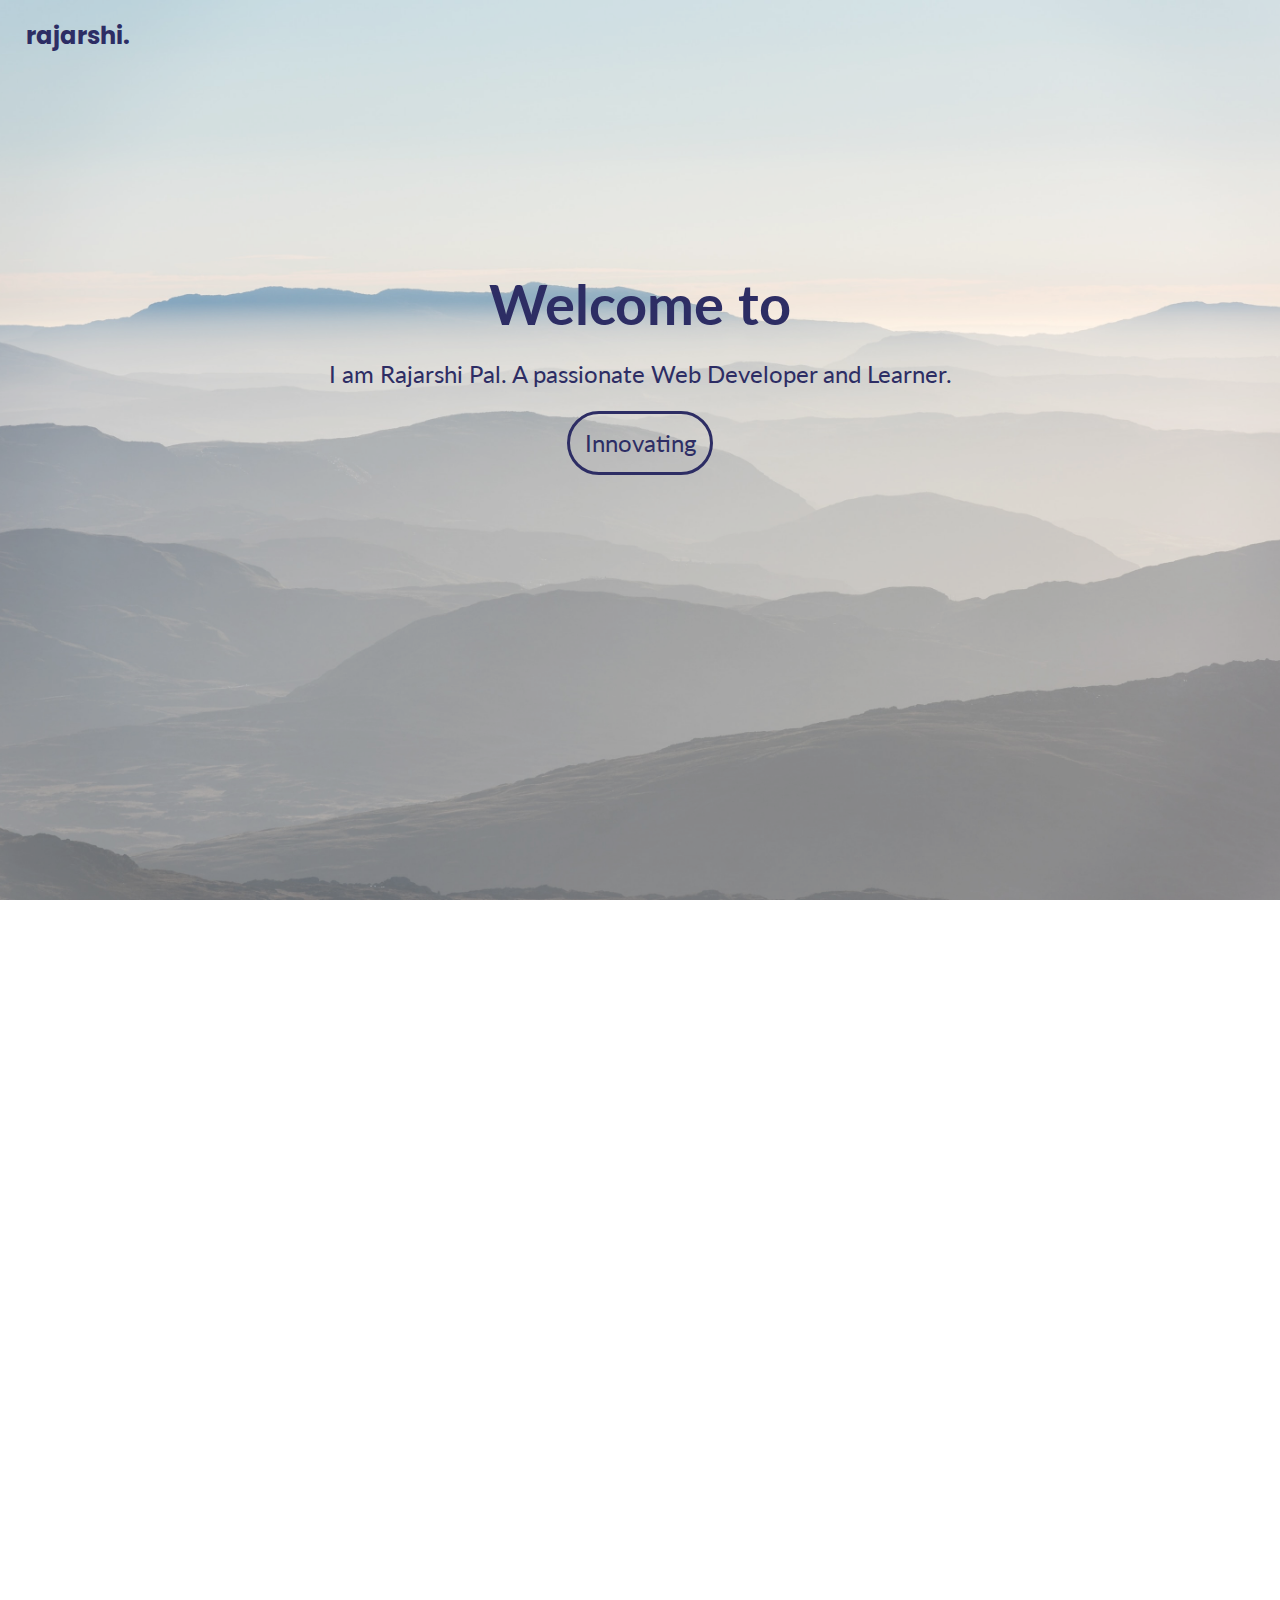
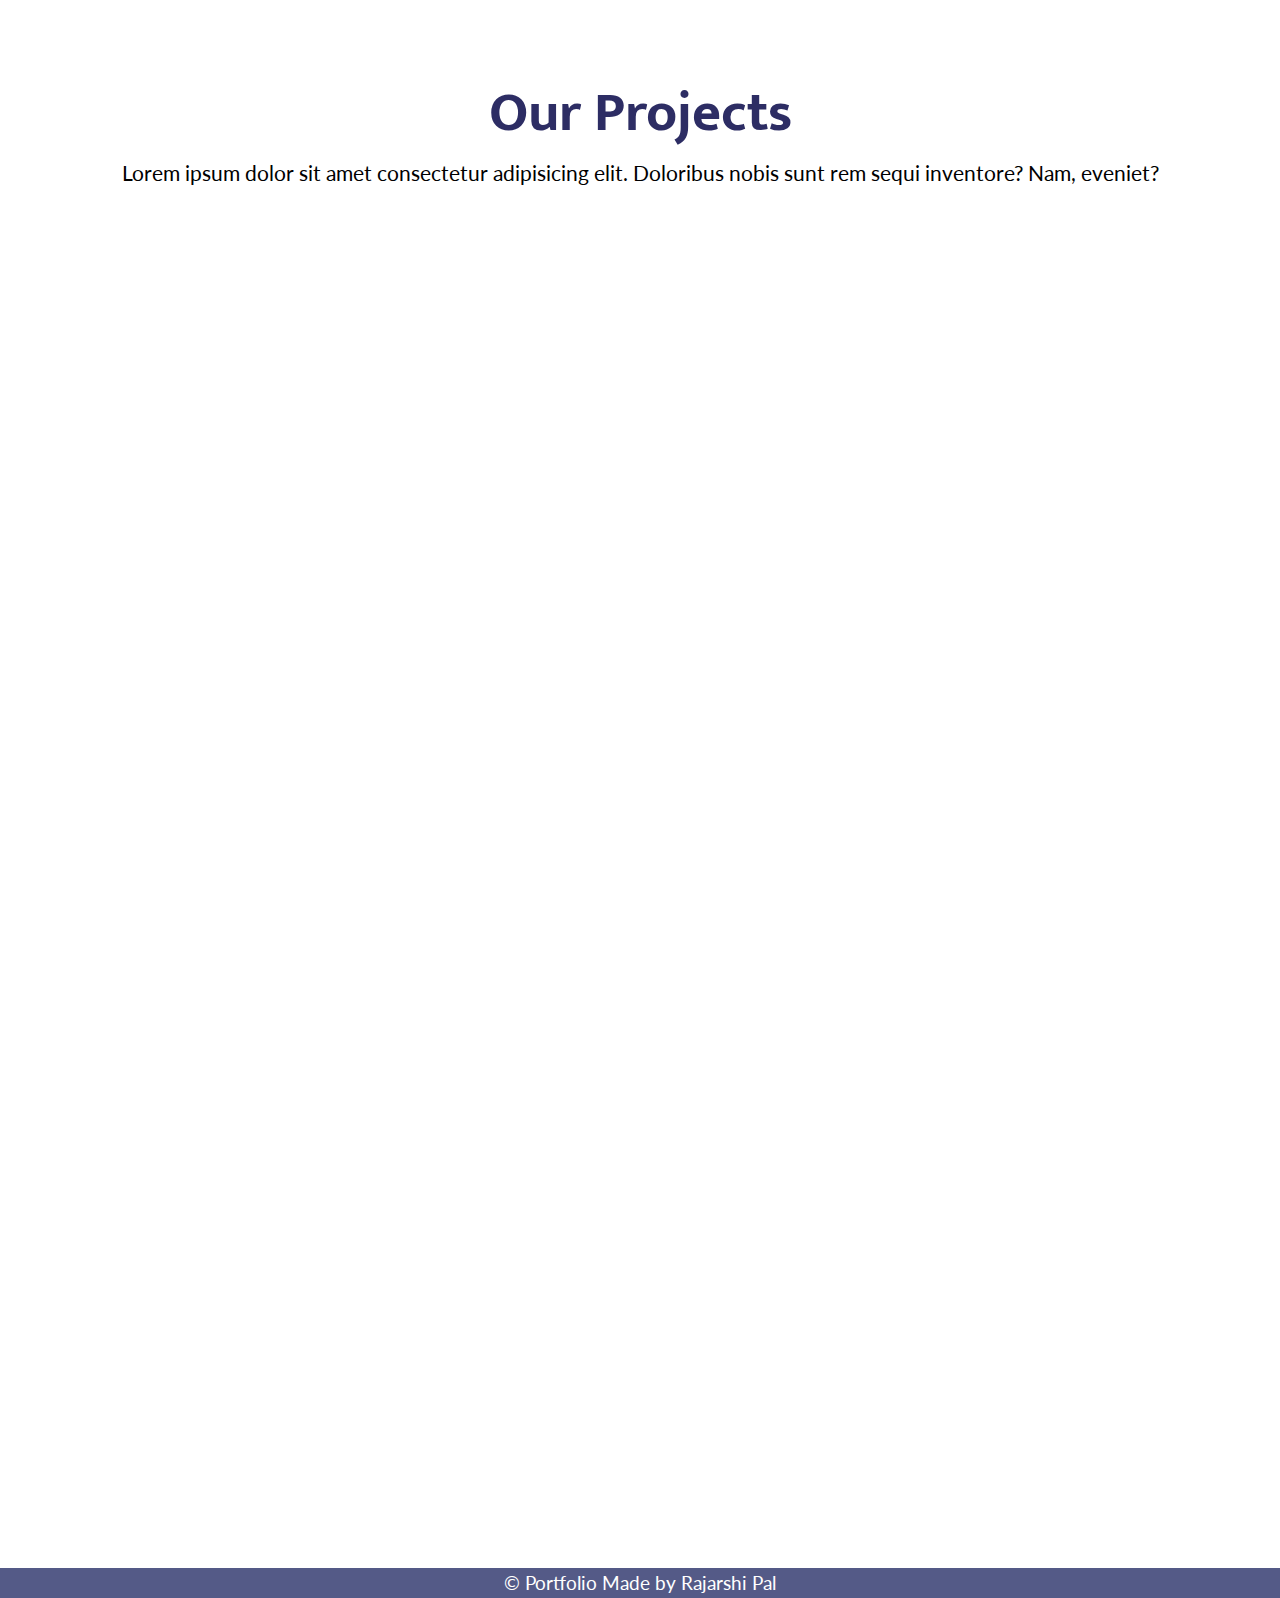
==== commit 1dcedcd3: "Fixed horizontal rule issue" ====
--- a/index.html
+++ b/index.html
@@ -120,7 +120,7 @@
             </div>
           </div>
           <div class="aboutBtnBox">
-            <i class="uil uil-github about-gitIcon"></i>
+            <i class="uil uil-github about-gitIcon changeThemeColor"></i>
             <a href="https://github.com/palrajarshi" target="_blank"
               >Visit Github</a
             >
@@ -164,39 +164,36 @@
               </p>
             </div>
           </div>
-          <hr style="border: 1px solid rgba(0, 0, 0, 0.3); width: 80%" />
-          <div class="skill-value">
-            <div class="skill-btns">
-              <i class="uil uil-clipboard-alt changeIconBg"></i>
-            </div>
-            <div class="skill-para">
-              <p class="para-duration changeThemeColor">2020-2024</p>
-              <p class="para-primary">Bachelor's Degree</p>
-              <p class="para-secondary">Guru Nanak Institute of Technology</p>
-              <p class="para-tertiary">
-                Lorem ipsum dolor, sit amet consectetur adipisicing elit.
-                Recusandae dignissimos ducimus obcaecati, praesentium tenetur
-                omnis?
-              </p>
-            </div>
-          </div>
-          <hr style="border: 1px solid rgba(0, 0, 0, 0.3); width: 80%" />
-          <div class="skill-value">
-            <div class="skill-btns">
-              <i class="uil uil-clipboard-alt changeIconBg"></i>
-            </div>
-            <div class="skill-para">
-              <p class="para-duration changeThemeColor">2020-2024</p>
-              <p class="para-primary">Bachelor's Degree</p>
-              <p class="para-secondary">Guru Nanak Institute of Technology</p>
-              <p class="para-tertiary">
-                Lorem ipsum dolor, sit amet consectetur adipisicing elit.
-                Recusandae dignissimos ducimus obcaecati, praesentium tenetur
-                omnis?
-              </p>
-            </div>
-          </div>
-          <hr style="border: 1px solid rgba(0, 0, 0, 0.3); width: 80%" />
+          <div class="skill-value">
+            <div class="skill-btns">
+              <i class="uil uil-clipboard-alt changeIconBg"></i>
+            </div>
+            <div class="skill-para">
+              <p class="para-duration changeThemeColor">2020-2024</p>
+              <p class="para-primary">Bachelor's Degree</p>
+              <p class="para-secondary">Guru Nanak Institute of Technology</p>
+              <p class="para-tertiary">
+                Lorem ipsum dolor, sit amet consectetur adipisicing elit.
+                Recusandae dignissimos ducimus obcaecati, praesentium tenetur
+                omnis?
+              </p>
+            </div>
+          </div>
+          <div class="skill-value">
+            <div class="skill-btns">
+              <i class="uil uil-clipboard-alt changeIconBg"></i>
+            </div>
+            <div class="skill-para">
+              <p class="para-duration changeThemeColor">2020-2024</p>
+              <p class="para-primary">Bachelor's Degree</p>
+              <p class="para-secondary">Guru Nanak Institute of Technology</p>
+              <p class="para-tertiary">
+                Lorem ipsum dolor, sit amet consectetur adipisicing elit.
+                Recusandae dignissimos ducimus obcaecati, praesentium tenetur
+                omnis?
+              </p>
+            </div>
+          </div>
         </div>
 
         <!-- Experience -->
@@ -217,39 +214,36 @@
               </p>
             </div>
           </div>
-          <hr style="border: 1px solid rgba(0, 0, 0, 0.3); width: 80%" />
-          <div class="skill-value">
-            <div class="skill-btns">
-              <i class="uil uil-clipboard-alt changeIconBg"></i>
-            </div>
-            <div class="skill-para">
-              <p class="para-duration changeThemeColor">2020-2024</p>
-              <p class="para-primary">Bachelor's Degree</p>
-              <p class="para-secondary">Guru Nanak Institute of Technology</p>
-              <p class="para-tertiary">
-                Lorem ipsum dolor, sit amet consectetur adipisicing elit.
-                Recusandae dignissimos ducimus obcaecati, praesentium tenetur
-                omnis?
-              </p>
-            </div>
-          </div>
-          <hr style="border: 1px solid rgba(0, 0, 0, 0.3); width: 80%" />
-          <div class="skill-value">
-            <div class="skill-btns">
-              <i class="uil uil-clipboard-alt changeIconBg"></i>
-            </div>
-            <div class="skill-para">
-              <p class="para-duration changeThemeColor">2020-2024</p>
-              <p class="para-primary">Bachelor's Degree</p>
-              <p class="para-secondary">Guru Nanak Institute of Technology</p>
-              <p class="para-tertiary">
-                Lorem ipsum dolor, sit amet consectetur adipisicing elit.
-                Recusandae dignissimos ducimus obcaecati, praesentium tenetur
-                omnis?
-              </p>
-            </div>
-          </div>
-          <hr style="border: 1px solid rgba(0, 0, 0, 0.3); width: 80%" />
+          <div class="skill-value">
+            <div class="skill-btns">
+              <i class="uil uil-clipboard-alt changeIconBg"></i>
+            </div>
+            <div class="skill-para">
+              <p class="para-duration changeThemeColor">2020-2024</p>
+              <p class="para-primary">Bachelor's Degree</p>
+              <p class="para-secondary">Guru Nanak Institute of Technology</p>
+              <p class="para-tertiary">
+                Lorem ipsum dolor, sit amet consectetur adipisicing elit.
+                Recusandae dignissimos ducimus obcaecati, praesentium tenetur
+                omnis?
+              </p>
+            </div>
+          </div>
+          <div class="skill-value">
+            <div class="skill-btns">
+              <i class="uil uil-clipboard-alt changeIconBg"></i>
+            </div>
+            <div class="skill-para">
+              <p class="para-duration changeThemeColor">2020-2024</p>
+              <p class="para-primary">Bachelor's Degree</p>
+              <p class="para-secondary">Guru Nanak Institute of Technology</p>
+              <p class="para-tertiary">
+                Lorem ipsum dolor, sit amet consectetur adipisicing elit.
+                Recusandae dignissimos ducimus obcaecati, praesentium tenetur
+                omnis?
+              </p>
+            </div>
+          </div>
         </div>
 
         <!-- Language -->
@@ -269,7 +263,6 @@
               </p>
             </div>
           </div>
-          <hr style="border: 1px solid rgba(0, 0, 0, 0.3); width: 80%" />
           <div class="skill-value">
             <div class="skill-btns">
               <i class="uil uil-clipboard-alt changeIconBg"></i>
@@ -284,7 +277,6 @@
               </p>
             </div>
           </div>
-          <hr style="border: 1px solid rgba(0, 0, 0, 0.3); width: 80%" />
           <div class="skill-value">
             <div class="skill-btns">
               <i class="uil uil-clipboard-alt changeIconBg"></i>
@@ -299,7 +291,6 @@
               </p>
             </div>
           </div>
-          <hr style="border: 1px solid rgba(0, 0, 0, 0.3); width: 80%" />
         </div>
       </div>
     </section>
--- a/style.css
+++ b/style.css
@@ -351,6 +351,7 @@
   display: flex;
   margin: 1rem;
   font-size: 1.2rem;
+  border-bottom: 0.15rem solid;
 }
 .uil-clipboard-alt {
   font-size: 2.1rem;
@@ -608,7 +609,7 @@
     flex-direction: column;
   }
   .skillsbox {
-    margin-left: 3rem;
+    margin-left: 2rem;
     width: 100%;
   }
   /* .skillsbox {
@@ -676,7 +677,7 @@
     display: none;
   }
   .skillsbox {
-    margin-left: 2rem;
+    margin-left: 0;
   }
 }
 
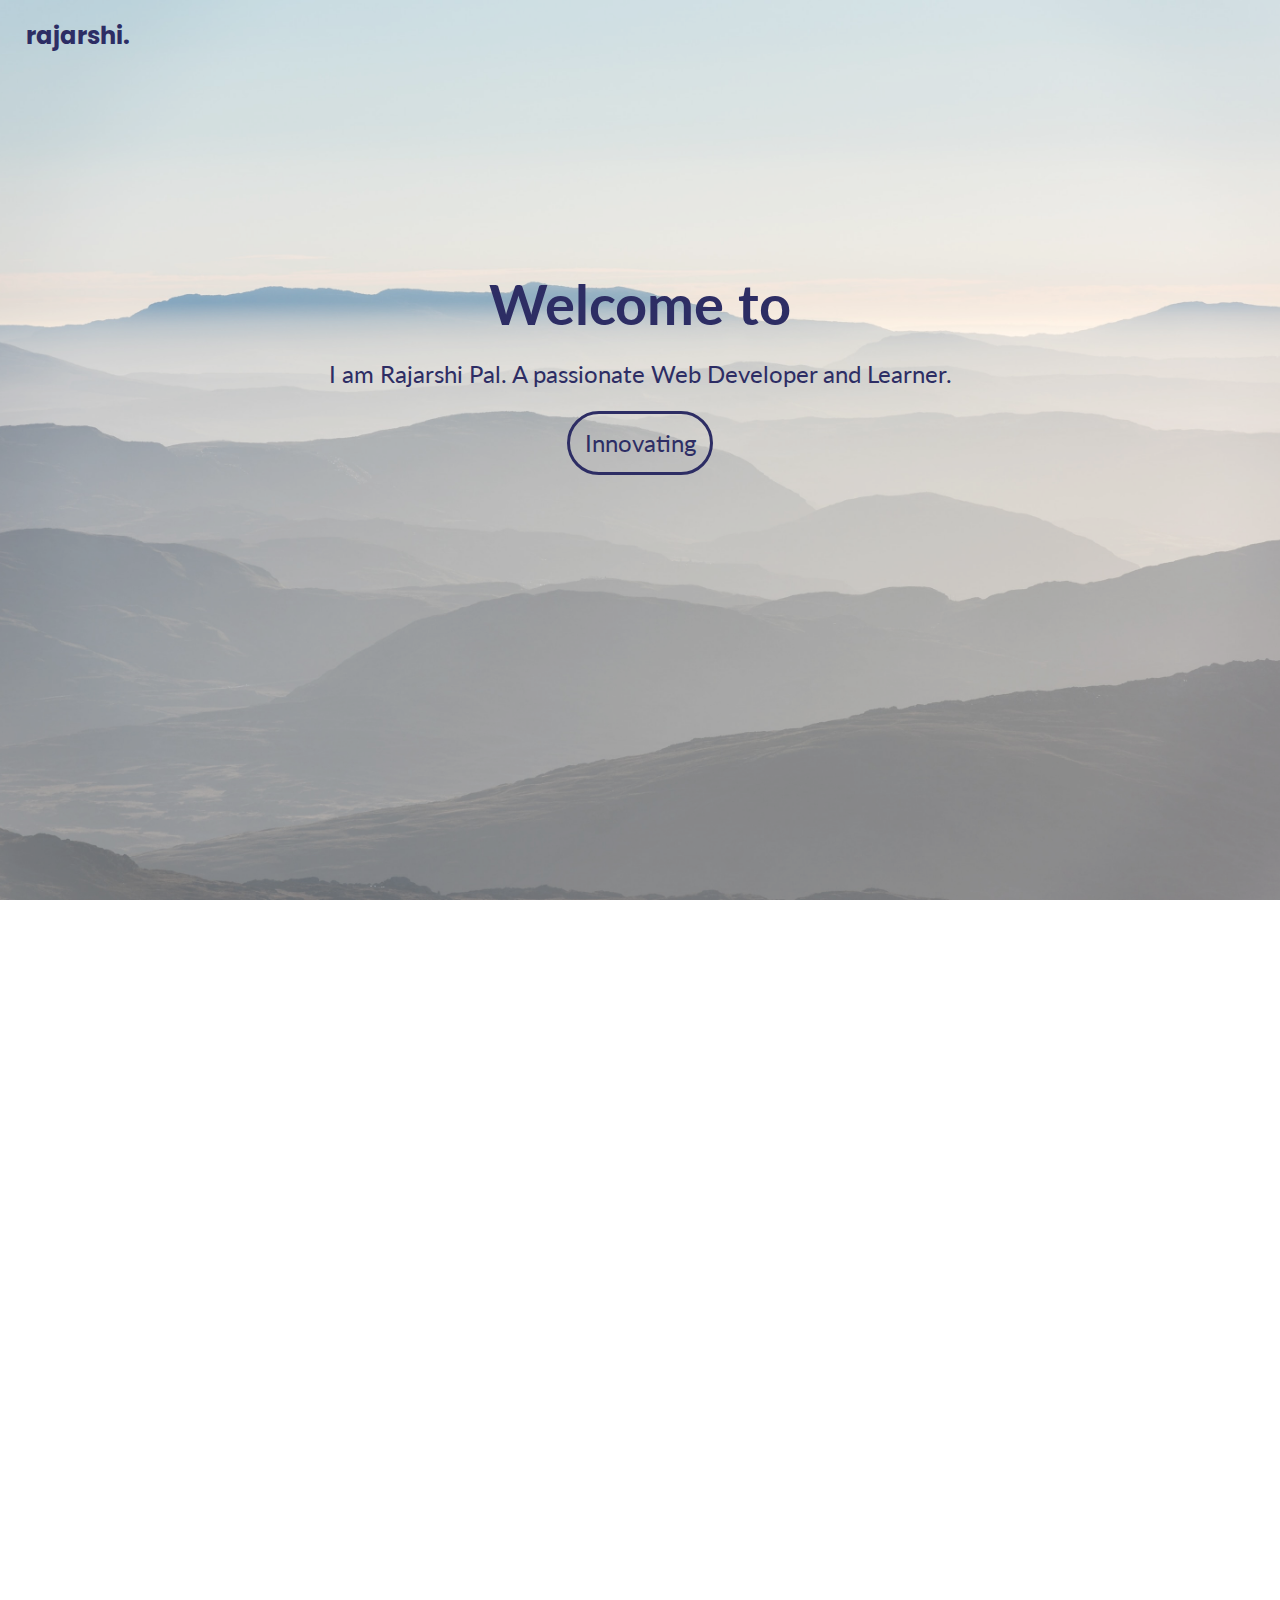
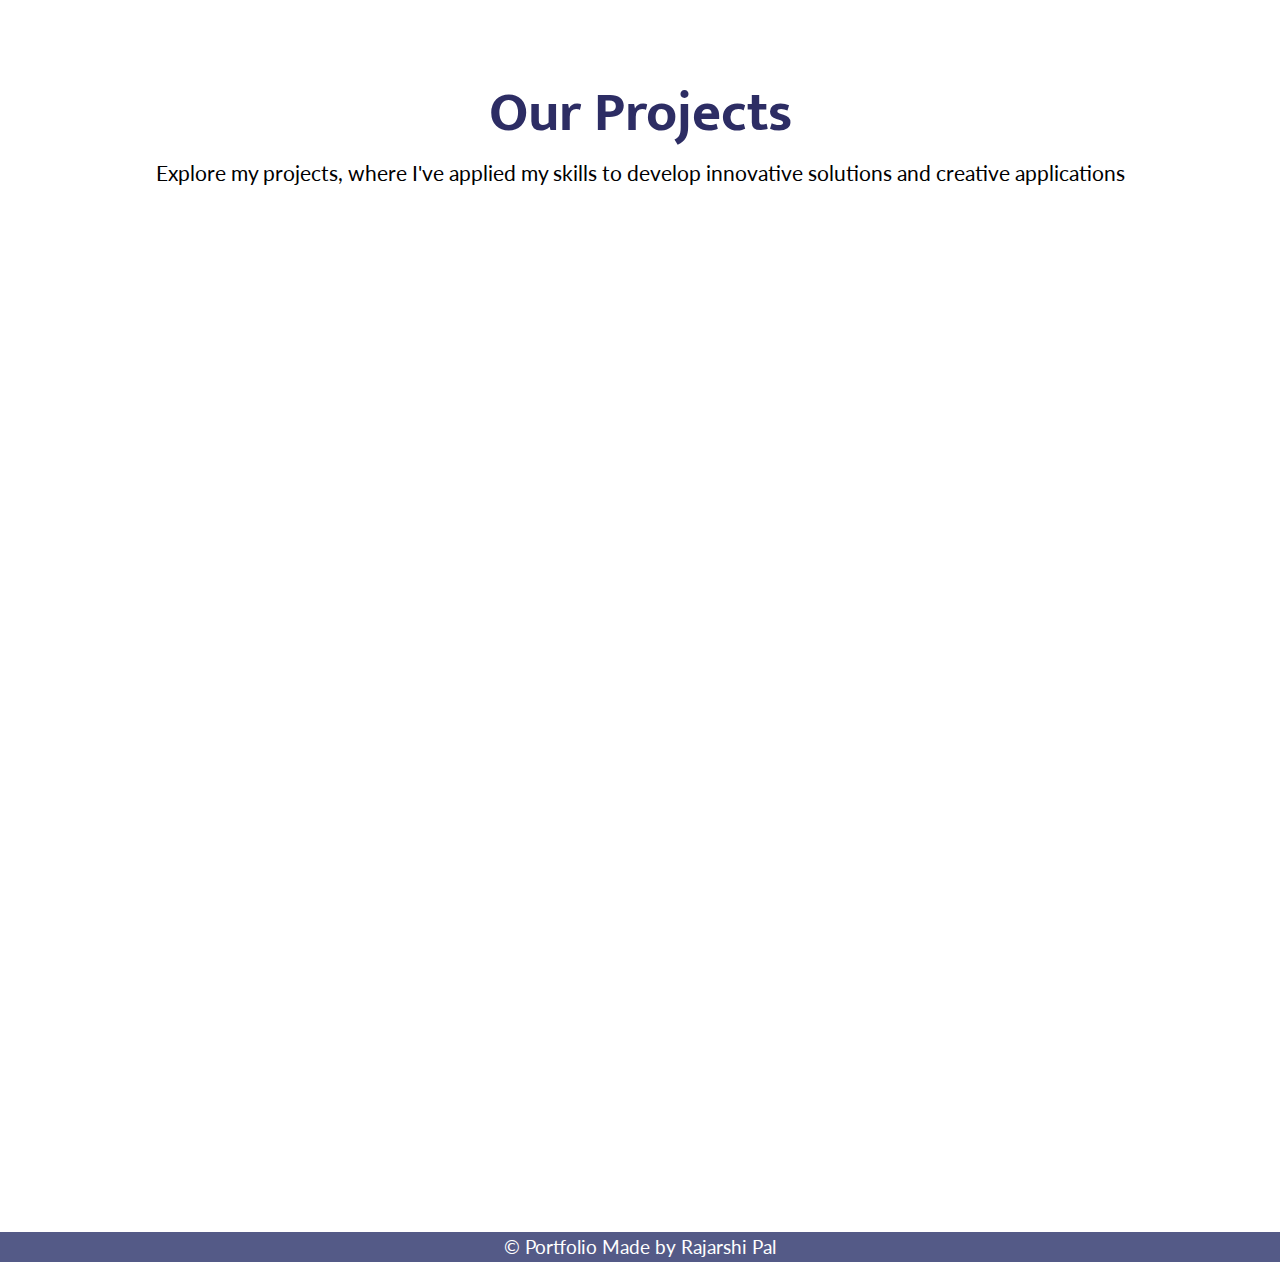
==== commit 8f32f37c: "Updated all placeholder texts" ====
--- a/index.html
+++ b/index.html
@@ -48,8 +48,8 @@
         <li class="list-items"><a href="#Contacts">Contacts</a></li>
         <li class="list-items list-para">
           <p>
-            Lorem ipsum dolor sit amet consectetur adipisicing elit. Voluptate
-            laboriosam fugiat amet porro reprehenderit consectetur perspiciatis?
+            Welcome! I'm Rajarshi Pal, a developer turning ideas into reality
+            through code. Explore my creative projects and skills!
           </p>
         </li>
         <li class="list-items list-iconbox">
@@ -154,43 +154,40 @@
               <i class="uil uil-clipboard-alt changeIconBg"></i>
             </div>
             <div class="skill-para">
-              <p class="para-duration changeThemeColor">2020-2024</p>
+              <p class="para-duration changeThemeColor">2021-2025</p>
               <p class="para-primary">Bachelor's Degree</p>
               <p class="para-secondary">Guru Nanak Institute of Technology</p>
               <p class="para-tertiary">
-                Lorem ipsum dolor, sit amet consectetur adipisicing elit.
-                Recusandae dignissimos ducimus obcaecati, praesentium tenetur
-                omnis?
-              </p>
-            </div>
-          </div>
-          <div class="skill-value">
-            <div class="skill-btns">
-              <i class="uil uil-clipboard-alt changeIconBg"></i>
-            </div>
-            <div class="skill-para">
-              <p class="para-duration changeThemeColor">2020-2024</p>
-              <p class="para-primary">Bachelor's Degree</p>
-              <p class="para-secondary">Guru Nanak Institute of Technology</p>
-              <p class="para-tertiary">
-                Lorem ipsum dolor, sit amet consectetur adipisicing elit.
-                Recusandae dignissimos ducimus obcaecati, praesentium tenetur
-                omnis?
-              </p>
-            </div>
-          </div>
-          <div class="skill-value">
-            <div class="skill-btns">
-              <i class="uil uil-clipboard-alt changeIconBg"></i>
-            </div>
-            <div class="skill-para">
-              <p class="para-duration changeThemeColor">2020-2024</p>
-              <p class="para-primary">Bachelor's Degree</p>
-              <p class="para-secondary">Guru Nanak Institute of Technology</p>
-              <p class="para-tertiary">
-                Lorem ipsum dolor, sit amet consectetur adipisicing elit.
-                Recusandae dignissimos ducimus obcaecati, praesentium tenetur
-                omnis?
+                Pursuing my B.Tech in Computer Science at GNIT, I've honed my
+                skills in software development and problem-solving.
+              </p>
+            </div>
+          </div>
+          <div class="skill-value">
+            <div class="skill-btns">
+              <i class="uil uil-clipboard-alt changeIconBg"></i>
+            </div>
+            <div class="skill-para">
+              <p class="para-duration changeThemeColor">2020-2021</p>
+              <p class="para-primary">Higher Secondary Education</p>
+              <p class="para-secondary">Kendriya Vidyalaya Cossipore</p>
+              <p class="para-tertiary">
+                Completed my higher secondary education at Kendriya Vidyalaya
+                Cossipore, with a strong passion for computer science.
+              </p>
+            </div>
+          </div>
+          <div class="skill-value">
+            <div class="skill-btns">
+              <i class="uil uil-clipboard-alt changeIconBg"></i>
+            </div>
+            <div class="skill-para">
+              <p class="para-duration changeThemeColor">2018-2019</p>
+              <p class="para-primary">Secondary Education</p>
+              <p class="para-secondary">Kendriya Vidyalaya Cossipore</p>
+              <p class="para-tertiary">
+                Completed my secondary education at Kendriya Vidyalaya, where I
+                developed a strong foundation and interest in computer science.
               </p>
             </div>
           </div>
@@ -204,43 +201,43 @@
               <i class="uil uil-clipboard-alt changeIconBg"></i>
             </div>
             <div class="skill-para">
-              <p class="para-duration changeThemeColor">2020-2024</p>
-              <p class="para-primary">Bachelor's Degree</p>
-              <p class="para-secondary">Guru Nanak Institute of Technology</p>
-              <p class="para-tertiary">
-                Lorem ipsum dolor, sit amet consectetur adipisicing elit.
-                Recusandae dignissimos ducimus obcaecati, praesentium tenetur
-                omnis?
-              </p>
-            </div>
-          </div>
-          <div class="skill-value">
-            <div class="skill-btns">
-              <i class="uil uil-clipboard-alt changeIconBg"></i>
-            </div>
-            <div class="skill-para">
-              <p class="para-duration changeThemeColor">2020-2024</p>
-              <p class="para-primary">Bachelor's Degree</p>
-              <p class="para-secondary">Guru Nanak Institute of Technology</p>
-              <p class="para-tertiary">
-                Lorem ipsum dolor, sit amet consectetur adipisicing elit.
-                Recusandae dignissimos ducimus obcaecati, praesentium tenetur
-                omnis?
-              </p>
-            </div>
-          </div>
-          <div class="skill-value">
-            <div class="skill-btns">
-              <i class="uil uil-clipboard-alt changeIconBg"></i>
-            </div>
-            <div class="skill-para">
-              <p class="para-duration changeThemeColor">2020-2024</p>
-              <p class="para-primary">Bachelor's Degree</p>
-              <p class="para-secondary">Guru Nanak Institute of Technology</p>
-              <p class="para-tertiary">
-                Lorem ipsum dolor, sit amet consectetur adipisicing elit.
-                Recusandae dignissimos ducimus obcaecati, praesentium tenetur
-                omnis?
+              <p class="para-duration changeThemeColor">June 2024 - Aug 2024</p>
+              <p class="para-primary">Deep Learning Intern</p>
+              <p class="para-secondary">RCC Institute of Technology</p>
+              <p class="para-tertiary">
+                At RCC IIT, as a Deep Learning Intern, I gained practical
+                experience in neural networks and model optimization, enhancing
+                my skills.
+              </p>
+            </div>
+          </div>
+          <div class="skill-value">
+            <div class="skill-btns">
+              <i class="uil uil-clipboard-alt changeIconBg"></i>
+            </div>
+            <div class="skill-para">
+              <p class="para-duration changeThemeColor">2021 - Present</p>
+              <p class="para-primary">Programming with C</p>
+              <p class="para-secondary">Self-taught</p>
+              <p class="para-tertiary">
+                I've developed strong programming skills in C through
+                self-study, focusing on efficient algorithms and
+                problem-solving.
+              </p>
+            </div>
+          </div>
+          <div class="skill-value">
+            <div class="skill-btns">
+              <i class="uil uil-clipboard-alt changeIconBg"></i>
+            </div>
+            <div class="skill-para">
+              <p class="para-duration changeThemeColor">2023-Present</p>
+              <p class="para-primary">Object Oriented Programming with C</p>
+              <p class="para-secondary">Self-taught</p>
+              <p class="para-tertiary">
+                I've gained proficiency in object-oriented programming with Java
+                through self-study, emphasizing design principles and problem
+                solving.
               </p>
             </div>
           </div>
@@ -257,9 +254,8 @@
               <p class="para-primary">English</p>
               <p class="para-secondary">Prefered Language</p>
               <p class="para-tertiary">
-                Lorem ipsum dolor, sit amet consectetur adipisicing elit.
-                Recusandae dignissimos ducimus obcaecati, praesentium tenetur
-                omnis?
+                English is my primary language for professional and academic
+                communication. I use it to articulate complex ideas clearly.
               </p>
             </div>
           </div>
@@ -271,9 +267,8 @@
               <p class="para-primary">Hindi</p>
               <p class="para-secondary">Secondary Language</p>
               <p class="para-tertiary">
-                Lorem ipsum dolor, sit amet consectetur adipisicing elit.
-                Recusandae dignissimos ducimus obcaecati, praesentium tenetur
-                omnis?
+                Hindi is my second language, used frequently for diverse
+                interactions. It helps me connect with a broader audience.
               </p>
             </div>
           </div>
@@ -285,9 +280,9 @@
               <p class="para-primary">Bengali</p>
               <p class="para-secondary">Mother tongue</p>
               <p class="para-tertiary">
-                Lorem ipsum dolor, sit amet consectetur adipisicing elit.
-                Recusandae dignissimos ducimus obcaecati, praesentium tenetur
-                omnis?
+                Bengali is my mother tongue, reflecting my cultural roots and
+                personal identity. It deeply influences my values and
+                perspective.
               </p>
             </div>
           </div>
@@ -299,8 +294,8 @@
     <section id="Projects">
       <h1 class="contact-title changeThemeColor">Our Projects</h1>
       <p class="contact-para">
-        Lorem ipsum dolor sit amet consectetur adipisicing elit. Doloribus nobis
-        sunt rem sequi inventore? Nam, eveniet?
+        Explore my projects, where I've applied my skills to develop innovative
+        solutions and creative applications
       </p>
       <div class="projbox">
         <div class="proj-items">
@@ -370,8 +365,8 @@
     <section id="Contacts">
       <h1 class="contact-title changeThemeColor">Contact Me</h1>
       <p class="contact-para">
-        Lorem ipsum dolor sit amet consectetur adipisicing elit. Doloribus nobis
-        sunt rem sequi inventore? Nam, eveniet?
+        Feel free to reach out for collaborations, inquiries, or just to
+        connect. I'd love to hear from you!
       </p>
       <div class="contact-cards">
         <div class="card-items">
@@ -380,7 +375,9 @@
           </div>
           <p class="para-primary text-center">Whatsapp</p>
           <p class="para-tertiary text-center">
-            Lorem ipsum dolor sit amet consectetur adipisicing elit.
+            Feel free to contact me on WhatsApp for quick and informal
+            conversations. I'm always open to discussing new ideas or
+            opportunities.
           </p>
         </div>
         <div class="card-items">
@@ -389,7 +386,8 @@
           </div>
           <p class="para-primary text-center">LinkedIn</p>
           <p class="para-tertiary text-center">
-            Hire me! Contact with me, Know more about me!
+            Connect with me on LinkedIn to stay updated on my professional
+            journey and network with industry peers.
             <a
               href="https://www.linkedin.com/in/rajarshi-pal-a739b228a"
               target="_blank"
@@ -403,18 +401,8 @@
           </div>
           <p class="para-primary text-center">Email</p>
           <p class="para-tertiary text-center">
-            Lorem, ipsum dolor sit amet consectetur adipisicing elit.
-            Perspiciatis!
-          </p>
-        </div>
-        <div class="card-items">
-          <div class="item-icons changeIconBg">
-            <i class="uil uil-globe"></i>
-          </div>
-          <p class="para-primary text-center">Website</p>
-          <p class="para-tertiary text-center">
-            Lorem, ipsum dolor sit amet consectetur adipisicing elit.
-            Perspiciatis!
+            Email me for detailed discussions, project inquiries, or
+            professional connections. I'm happy explore new opportunities.
           </p>
         </div>
       </div>
--- a/style.css
+++ b/style.css
@@ -351,7 +351,7 @@
   display: flex;
   margin: 1rem;
   font-size: 1.2rem;
-  border-bottom: 0.15rem solid;
+  border-bottom: 0.15rem solid grey;
 }
 .uil-clipboard-alt {
   font-size: 2.1rem;
